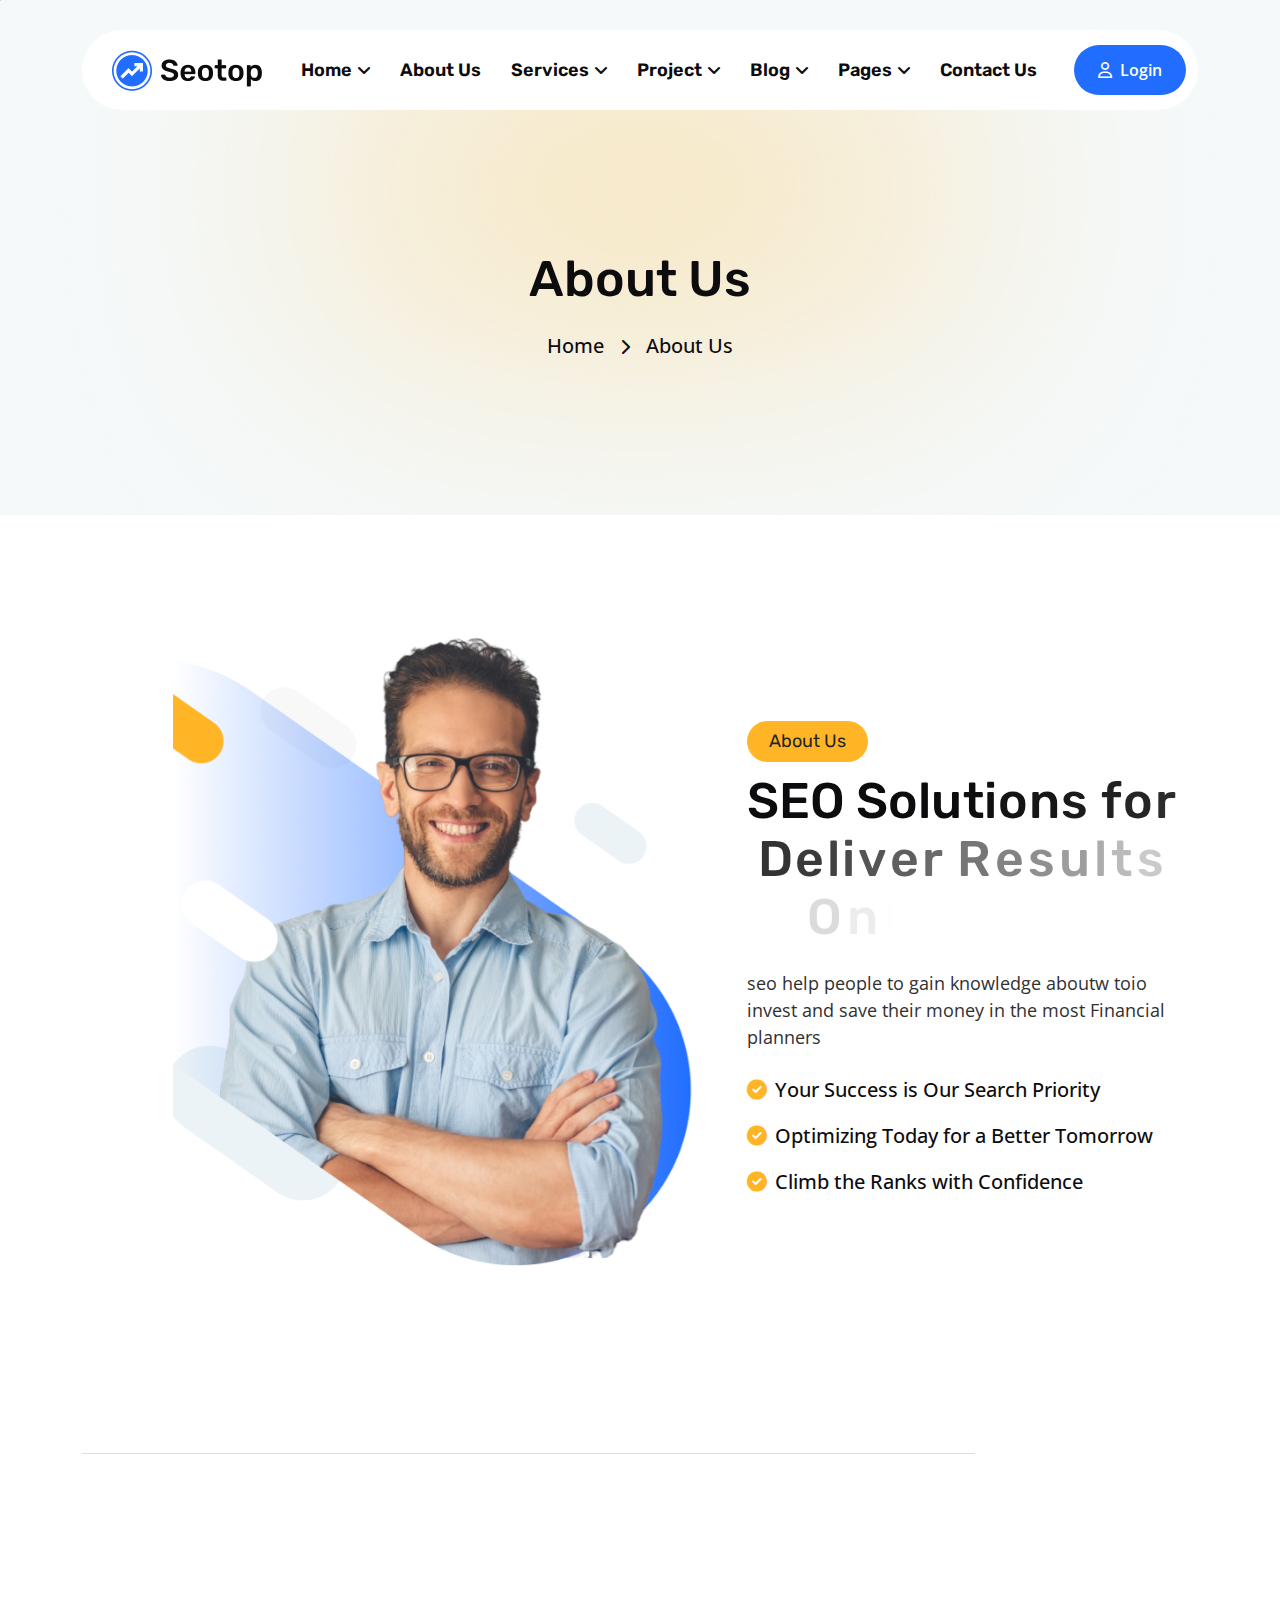
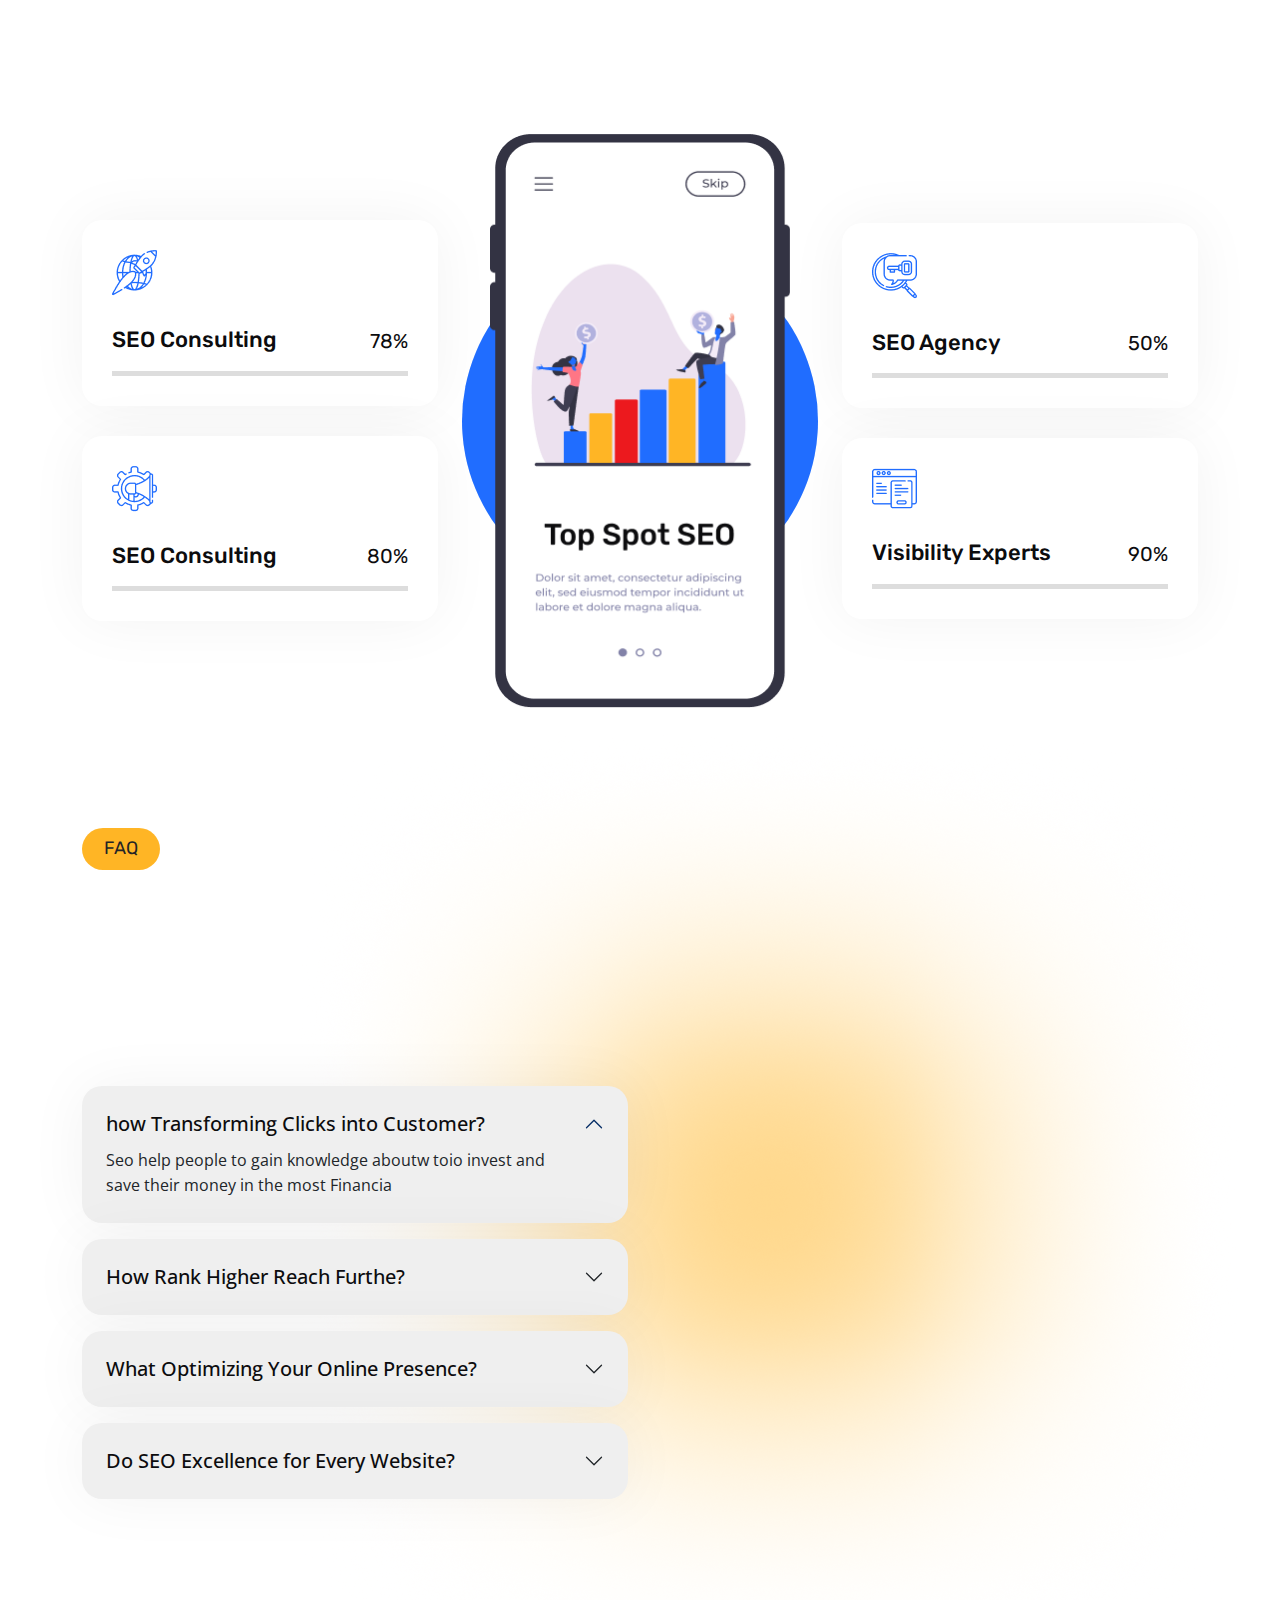
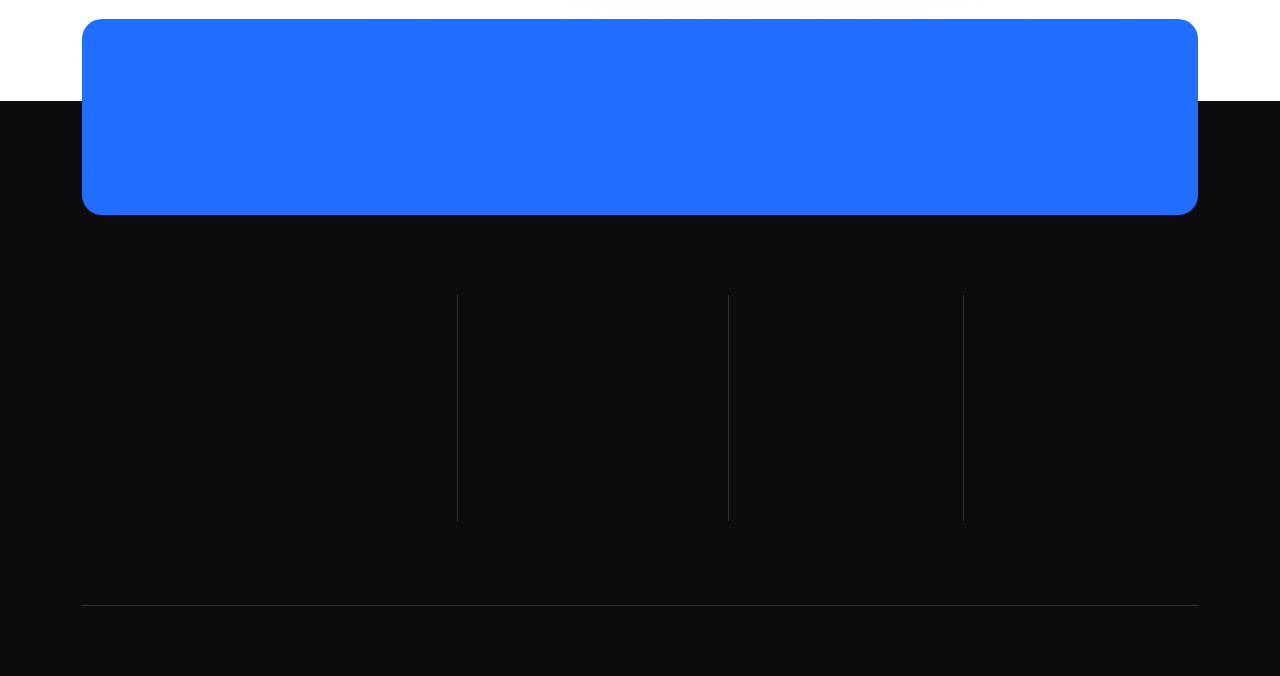
==== about.html @ eae4c07e "about-done" ====
<!DOCTYPE html>
<html lang="en">
<!--<< Header Area >>-->

<head>
    <!-- ========== Meta Tags ========== -->
    <meta charset="UTF-8">
    <meta http-equiv="X-UA-Compatible" content="IE=edge">
    <meta name="viewport" content="width=device-width, initial-scale=1">
    <meta name="author" content="authorName">
    <meta name="description" content="Seotop - SEO And Digital Marketing Agency HTML Template">
    <!-- ======== Page title ============ -->
    <title>Seotop - SEO And Digital Marketing Agency HTML Template</title>
    <!--<< Favcion >>-->
    <link rel="shortcut icon" href="assets/img/logo/favs.png">
    <!--<< Bootstrap min.css >>-->
    <link rel="stylesheet" href="assets/css/bootstrap.min.css">
    <!--<< All Min Css >>-->
    <link rel="stylesheet" href="assets/css/all.min.css">
    <!--<< Animate.css >>-->
    <link rel="stylesheet" href="assets/css/animate.css">
    <!--<< Magnific Popup.css >>-->
    <link rel="stylesheet" href="assets/css/magnific-popup.css">
    <!--<< MeanMenu.css >>-->
    <link rel="stylesheet" href="assets/css/meanmenu.css">
    <!--<< Swiper Bundle.css >>-->
    <link rel="stylesheet" href="assets/css/swiper-bundle.min.css">
    <!--<< Nice Select.css >>-->
    <link rel="stylesheet" href="assets/css/nice-select.css">
    <!--<< Main.css >>-->
    <link rel="stylesheet" href="assets/css/main.css">
</head>

<body>

    <!-- Preloader Start -->
    <div id="preloader" class="preloader">
        <div class="animation-preloader">
            <div class="spinner">
            </div>
            <div class="txt-loading">
                <span data-text-preloader="S" class="letters-loading">
                    S
                </span>
                <span data-text-preloader="E" class="letters-loading">
                    E
                </span>
                <span data-text-preloader="O" class="letters-loading">
                    O
                </span>
                <span data-text-preloader="T" class="letters-loading">
                    T
                </span>
                <span data-text-preloader="O" class="letters-loading">
                    O
                </span>
                <span data-text-preloader="P" class="letters-loading">
                    P
                </span>
            </div>
            <p class="text-center">Loading</p>
        </div>
        <div class="loader">
            <div class="row">
                <div class="col-3 loader-section section-left">
                    <div class="bg"></div>
                </div>
                <div class="col-3 loader-section section-left">
                    <div class="bg"></div>
                </div>
                <div class="col-3 loader-section section-right">
                    <div class="bg"></div>
                </div>
                <div class="col-3 loader-section section-right">
                    <div class="bg"></div>
                </div>
            </div>
        </div>
    </div>

    <!-- Start Cursor Pointer -->
    <div class="mouse-follower">
        <span class="cursor-outline"></span>
        <span class="cursor-dot"></span>
    </div>
    <!-- End Cursor Pointer -->

    <!-- Offcanvas Area Start -->
    <div class="fix-area">
        <div class="offcanvas__info">
            <div class="offcanvas__wrapper">
                <div class="offcanvas__content">
                    <div class="offcanvas__top mb-4 d-flex justify-content-between align-items-center">
                        <div class="offcanvas__logo">
                            <a href="index.html">
                                <img src="assets/img/logo/logo.png" alt="logo-img">
                            </a>
                        </div>
                        <div class="offcanvas__close">
                            <button>
                                <i class="fas fa-times"></i>
                            </button>
                        </div>
                    </div>
                    <div class="mobile-menu fix mb-3"></div>
                    <div class="offcanvas__contact">
                        <h4>Contact Info</h4>
                        <ul>
                            <li class="d-flex align-items-center">
                                <div class="offcanvas__contact-icon">
                                    <i class="fal fa-map-marker-alt"></i>
                                </div>
                                <div class="offcanvas__contact-text">
                                    <a target="_blank" href="#">4517 Washington Ave. Manchester, Kentucky 39495</a>
                                </div>
                            </li>
                            <li class="d-flex align-items-center">
                                <div class="offcanvas__contact-icon mr-15">
                                    <i class="fal fa-envelope"></i>
                                </div>
                                <div class="offcanvas__contact-text">
                                    <a href="mailto:info@example.com"><span
                                            class="mailto:info@example.com">info@example.com</span></a>
                                </div>
                            </li>
                            <li class="d-flex align-items-center">
                                <div class="offcanvas__contact-icon mr-15">
                                    <i class="fal fa-clock"></i>
                                </div>
                                <div class="offcanvas__contact-text">
                                    <a target="_blank" href="#">Sun-friday, 02am -09pm</a>
                                </div>
                            </li>
                            <li class="d-flex align-items-center">
                                <div class="offcanvas__contact-icon mr-15">
                                    <i class="far fa-phone"></i>
                                </div>
                                <div class="offcanvas__contact-text">
                                    <a href="tel:+11002345909">012 345 678 9101</a>
                                </div>
                            </li>
                        </ul>
                        <div class="header-button mt-4">
                            <a href="contact.html" class="theme-btn p2-bg text-center">
                                <span>
                                    Get A Quote
                                    <span class="ani-arrow">
                                        <i class="fa-solid fa-arrow-right-long"></i>
                                    </span>
                                </span>
                            </a>
                        </div>
                        <div class="social-icon d-flex align-items-center">
                            <a href="#"><i class="fab fa-facebook-f"></i></a>
                            <a href="#"><i class="fab fa-twitter"></i></a>
                            <a href="#"><i class="fab fa-youtube"></i></a>
                            <a href="#"><i class="fab fa-linkedin-in"></i></a>
                        </div>
                    </div>
                </div>
            </div>
        </div>
    </div>
    <div class="offcanvas__overlay"></div>

    <!-- Header Section Start -->
    <header id="header-sticky" class="header-1 header-inner cmn-bg2">
        <div class="container">
            <div class="mega-menu-wrapper">
                <div class="header-main style-2">
                    <div class="header-left">
                        <div class="logo">
                            <a href="index.html" class="header-logo">
                                <img src="assets/img/logo/logo.png" alt="logo-img">
                            </a>
                        </div>
                    </div>
                    <div class="header-right d-flex justify-content-end align-items-center">
                        <div class="mean__menu-wrapper">
                            <div class="main-menu">
                                <nav id="mobile-menu">
                                    <ul>
                                        <li class="has-dropdown active menu-thumb">
                                            <a href="index.html">
                                                Home
                                                <i class="fas fa-angle-down"></i>
                                            </a>
                                            <ul class="submenu has-homemenu">
                                                <li>
                                                    <div class="homemenu-items">
                                                        <div class="homemenu">
                                                            <div class="homemenu-thumb">
                                                                <img src="assets/img/header/home-1.jpg" alt="img">
                                                                <div class="demo-button">
                                                                    <a href="index.html" class="theme-btn p5-bg">
                                                                        <span>Home 01</span>
                                                                    </a>
                                                                </div>
                                                            </div>
                                                            <div class="homemenu-content text-center">
                                                                <h4 class="homemenu-title">
                                                                    Home Version 01
                                                                </h4>
                                                            </div>
                                                        </div>
                                                        <div class="homemenu">
                                                            <div class="homemenu-thumb mb-15">
                                                                <img src="assets/img/header/home-2.jpg" alt="img">
                                                                <div class="demo-button">
                                                                    <a href="index-2.html" class="theme-btn p5-bg">
                                                                        <span>Home 02</span>
                                                                    </a>
                                                                </div>
                                                            </div>
                                                            <div class="homemenu-content text-center">
                                                                <h4 class="homemenu-title">
                                                                    Home Version 0
                                                                </h4>
                                                            </div>
                                                        </div>
                                                    </div>
                                                </li>
                                            </ul>
                                        </li>
                                        <li>
                                            <a href="about.html">About Us</a>
                                        </li>
                                        <li>
                                            <a href="news.html">
                                                Services
                                                <i class="fas fa-angle-down"></i>
                                            </a>
                                            <ul class="submenu">
                                                <li><a href="service.html">Services</a></li>
                                                <li><a href="service-details.html">Services Details</a></li>
                                            </ul>
                                        </li>
                                        <li>
                                            <a href="news.html">
                                                Project
                                                <i class="fas fa-angle-down"></i>
                                            </a>
                                            <ul class="submenu">
                                                <li><a href="#">Project</a></li>
                                                <li><a href="#">Project Details</a></li>
                                            </ul>
                                        </li>
                                        <li>
                                            <a href="news.html">
                                                Blog
                                                <i class="fas fa-angle-down"></i>
                                            </a>
                                            <ul class="submenu">
                                                <li><a href="blog.html">Blog</a></li>
                                                <li><a href="blog-details.html">Blog Details</a></li>
                                            </ul>
                                        </li>
                                        <li class="has-dropdown">
                                            <a href="news.html">
                                                Pages
                                                <i class="fas fa-angle-down"></i>
                                            </a>
                                            <ul class="submenu">
                                                <li class="has-dropdown">
                                                    <a href="event-details.html">
                                                        Event
                                                        <i class="fas fa-angle-down"></i>
                                                    </a>
                                                    <ul class="submenu">
                                                        <li><a href="event.html">Event Grid</a></li>
                                                        <li><a href="event-carousel.html">Event Carousel</a></li>
                                                        <li><a href="event-details.html">Event Details</a></li>
                                                    </ul>
                                                </li>
                                                <li class="has-dropdown">
                                                    <a href="team-details.html">
                                                        Teacher
                                                        <i class="fas fa-angle-down"></i>
                                                    </a>
                                                    <ul class="submenu">
                                                        <li><a href="team.html">Our Teacher</a></li>
                                                        <li><a href="team-carousel.html">Teacher Carousel</a></li>
                                                        <li><a href="team-details.html">Teacher Details</a></li>
                                                    </ul>
                                                </li>
                                                <li><a href="pricing.html">Pricing</a></li>
                                                <li><a href="faq.html">Faq's</a></li>
                                                <li><a href="404.html">404 Page</a></li>
                                            </ul>
                                        </li>
                                        <li>
                                            <a href="contact.html">Contact Us</a>
                                        </li>
                                    </ul>
                                </nav>
                            </div>
                        </div>
                        <a href="#0" class="search-trigger search-icon d-xl-none d-block"><i
                                class="fal fa-search"></i></a>
                        <div class="header-btn d-xl-none d-block">
                            <a href="contact.html"
                                class="common-btn box-style first-box d-inline-flex justify-content-center align-items-center gap-xxl-2 gap-2 fs18 fw-semibold white overflow-hidden p1-bg rounded100 wow fadeInRight">
                                <i class="fa-regular fa-user last"></i>
                                Login
                            </a>
                        </div>
                        <div class="header__hamburger d-xl-none my-auto">
                            <div class="sidebar__toggle">
                                <img src="assets/img/icon/menu.png" alt="icon">
                            </div>
                        </div>
                    </div>
                    <div class="header-btn d-xl-block d-none">
                        <a href="contact.html"
                            class="common-btn box-style first-box d-inline-flex justify-content-center align-items-center gap-xxl-2 gap-2 fs18 fw-semibold white overflow-hidden p1-bg rounded100">
                            <i class="fa-regular fa-user last"></i>
                            Login
                        </a>
                    </div>
                </div>
            </div>
        </div>
    </header>

    <!-- Banner Section Start -->
    <section class="breadcrumb-section position-relative fix cmn-bg2">
        <div class="container">
            <div class="bread-content text-center">
                <h2 class="black mb-lg-4 mb-3">About Us</h2>
                <ul class="d-flex align-items-center gap-3 justify-content-center">
                    <li>
                        <a href="#">Home</a>
                    </li>
                    <li><i class="fa-solid fa-chevron-right"></i></li>
                    <li>About Us</li>
                </ul>
            </div>
        </div>
        <!-- Element -->
        <img src="assets/img/element/inner-element.png" alt="img" class="inner-element">
    </section>
    <!-- Banner Section Start -->

    <!-- About Section Start -->
    <section class="about-section space-top fix">
        <div class="container">
            <div class="row g-4 align-items-center flex-row-reverse">
                <div class="col-lg-5">
                    <ul class="about-content">
                        <div class="section-title mb-4">
                            <span class="cmn-tag p3-bg heading-font">About Us</span>
                            <h2 class="wow fadeInUp black visible-slowly-right" data-wow-delay=".3s">
                                SEO Solutions for
                                Deliver Results
                                Online
                            </h2>
                        </div>
                        <p class="fs-six pra mb-4">
                            seo help people to gain knowledge aboutw toio invest and save their money in the most
                            Financial planners
                        </p>
                        <ul class="about-list d-flex flex-column gap-3">
                            <li class="d-flex align-items-center gap-lg-2 gap-1 fs-five fw-medium n900-clr">
                                <i class="fa-solid fa-circle-check p3-clr"></i> Your Success is Our Search Priority
                            </li>
                            <li class="d-flex align-items-center gap-lg-2 gap-1 fs-five fw-medium n900-clr">
                                <i class="fa-solid fa-circle-check p3-clr"></i> Optimizing Today for a Better Tomorrow
                            </li>
                            <li class="d-flex align-items-center gap-lg-2 gap-1 fs-five fw-medium n900-clr">
                                <i class="fa-solid fa-circle-check p3-clr"></i> Climb the Ranks with Confidence
                            </li>
                        </ul>
                </div>
                <div class="col-lg-6">
                    <div class="about-thumb reveal-left">
                        <img src="assets/img/about/about1.png" alt="img">
                    </div>
                </div>
            </div>
        </div>
        </div>
    </section>

    <!-- Category Section Start -->
    <section class="category-section fix space-top">
        <div class="container">
            <div class="category-wrappe">
                <div class="category-item wow fadeInUp" data-wow-duration="0.8s">
                    <div class="icon p3-bg radius-circle d-center"><img src="assets/img/icon/solution.png" alt="img">
                    </div>
                    <div class="cont">
                        <h4 class="black mb-2 visible-from-bottom"">Simple Solution</h4>
                                <p class=" fs-six pra">seo help people to gain tom knowledge about</p>
                    </div>
                </div>
                <div class="category-item wow fadeInUp" data-wow-duration="1.2s">
                    <div class="icon p2-bg radius-circle d-center"><img src="assets/img/icon/supports.png" alt="img">
                    </div>
                    <div class="cont">
                        <h4 class="black mb-2 visible-from-bottom"">24/7 Support</h4>
                                <p class=" fs-six pra">seo help people to gain tom knowledge about</p>
                    </div>
                </div>
                <div class="category-item wow fadeInUp" data-wow-duration="1.5s">
                    <div class="icon p3-bg radius-circle d-center"><img src="assets/img/icon/management.png" alt="img">
                    </div>
                    <div class="cont">
                        <h4 class="black mb-2 visible-from-bottom"">Full management</h4>
                                <p class=" fs-six pra">seo help people to gain tom knowledge about</p>
                    </div>
                </div>
                <div class="category-item wow fadeInUp" data-wow-duration="1.8s">
                    <div class="icon p1-bg radius-circle d-center"><img src="assets/img/icon/oriented.png" alt="img">
                    </div>
                    <div class="cont">
                        <h4 class="black mb-2 visible-from-bottom"">Client Oriented</h4>
                                <p class=" fs-six pra">seo help people to gain tom knowledge about</p>
                    </div>
                </div>
            </div>
        </div>
    </section>


    <!-- Agency SEO Section Start -->
    <section class="agency-seo-section space-top fix">
        <div class="container">
            <div class="row g-4 justify-content-between align-items-center">
                <div class="col-lg-4 col-md-4">
                    <div class="agency-inner">
                        <div class="agency-seo-items">
                            <div class="icon"><img src="assets/img/icon/consulting.png" alt="icon"></div>
                            <div class="progress-items progress-area">
                                <div class="d-flex align-items-center justify-content-between mb-xxl-4 mb-3">
                                    <h4 class="black">SEO Consulting</h4>
                                    <h5 class="black fw-normal progress-value">78%</h5>
                                </div>
                                <div class="bar-bg">
                                    <div class="progress-bar" aria-valuenow="78"></div>
                                </div>
                            </div>
                        </div>
                        <div class="agency-seo-items">
                            <div class="icon"><img src="assets/img/icon/agency.png" alt="icon"></div>
                            <div class="progress-items progress-area">
                                <div class="d-flex align-items-center justify-content-between mb-xxl-4 mb-3">
                                    <h4 class="black">SEO Consulting</h4>
                                    <h5 class="black fw-normal progress-value">80%</h5>
                                </div>
                                <div class="bar-bg">
                                    <div class="progress-bar" aria-valuenow="80"></div>
                                </div>
                            </div>
                        </div>
                    </div>
                </div>
                <div class="col-lg-4 col-md-4">
                    <div class="agency-apps">
                        <div class="thumb"><img src="assets/img/about/skill.png" alt="img" class="w-100"></div>
                    </div>
                </div>
                <div class="col-lg-4 col-md-4">
                    <div class="agency-inner">
                        <div class="agency-seo-items">
                            <div class="icon"><img src="assets/img/icon/keyagency.png" alt="icon"></div>
                            <div class="progress-items progress-area">
                                <div class="d-flex align-items-center justify-content-between mb-xxl-4 mb-3">
                                    <h4 class="black">SEO Agency</h4>
                                    <h5 class="black fw-normal progress-value">50%</h5>
                                </div>
                                <div class="bar-bg">
                                    <div class="progress-bar" aria-valuenow="50"></div>
                                </div>
                            </div>
                        </div>
                        <div class="agency-seo-items">
                            <div class="icon"><img src="assets/img/icon/visibiliti.png" alt="icon"></div>
                            <div class="progress-items progress-area">
                                <div class="d-flex align-items-center justify-content-between mb-xxl-4 mb-3">
                                    <h4 class="black">Visibility Experts</h4>
                                    <h5 class="black fw-normal progress-value">90%</h5>
                                </div>
                                <div class="bar-bg">
                                    <div class="progress-bar" aria-valuenow="90"></div>
                                </div>
                            </div>
                        </div>
                    </div>
                </div>
            </div>
        </div>
    </section>

    <!-- Faq Section Start -->
    <section class="faq-section section-padding fix">
        <div class="container">
            <div class="row g-4 justify-content-between align-items-end">
                <div class="col-lg-6">
                    <div class="section-title mb-4 pb-lg-2">
                        <span class="cmn-tag p3-bg heading-font">FAQ</span>
                        <h2 class="wow fadeInUp black visible-slowly-right" data-wow-delay=".3s">
                            Achieve Higher Rankings with Us That Work
                        </h2>
                    </div>
                    <div class="accordion border-0 d-flex flex-column gap-xxl-4 gap-3" id="accordionExample">
                        <div class="accordion-item">
                            <div class="accordion-header" id="headingOne">
                                <button class="accordion-button" type="button" data-bs-toggle="collapse"
                                    data-bs-target="#collapseOne" aria-expanded="true" aria-controls="collapseOne">
                                    how Transforming Clicks into Customer?
                                </button>
                                <div id="collapseOne" class="accordion-collapse collapse show"
                                    aria-labelledby="headingOne" data-bs-parent="#accordionExample">
                                    <div class="accordion-body">
                                        <p>Seo help people to gain knowledge aboutw toio invest and save their money in
                                            the most Financia</p>
                                    </div>
                                </div>
                            </div>
                        </div>
                        <div class="accordion-item">
                            <div class="accordion-header" id="headingTwo">
                                <button class="accordion-button collapsed" type="button" data-bs-toggle="collapse"
                                    data-bs-target="#collapseTwo" aria-expanded="false" aria-controls="collapseTwo">
                                    How Rank Higher Reach Furthe?
                                </button>
                                <div id="collapseTwo" class="accordion-collapse collapse" aria-labelledby="headingTwo"
                                    data-bs-parent="#accordionExample">
                                    <div class="accordion-body">
                                        <p>Seo help people to gain knowledge aboutw toio invest and save their money in
                                            the most Financia</p>
                                    </div>
                                </div>
                            </div>
                        </div>
                        <div class="accordion-item">
                            <div class="accordion-header" id="headingThree">
                                <button class="accordion-button collapsed" type="button" data-bs-toggle="collapse"
                                    data-bs-target="#collapseThree" aria-expanded="false" aria-controls="collapseThree">
                                    What Optimizing Your Online Presence?
                                </button>
                                <div id="collapseThree" class="accordion-collapse collapse"
                                    aria-labelledby="headingThree" data-bs-parent="#accordionExample">
                                    <div class="accordion-body">
                                        <p>Seo help people to gain knowledge aboutw toio invest and save their money in
                                            the most Financia</p>
                                    </div>
                                </div>
                            </div>
                        </div>
                        <div class="accordion-item">
                            <div class="accordion-header" id="headingfour">
                                <button class="accordion-button collapsed" type="button" data-bs-toggle="collapse"
                                    data-bs-target="#collapsefour" aria-expanded="false" aria-controls="collapsefour">
                                    Do SEO Excellence for Every Website?
                                </button>
                                <div id="collapsefour" class="accordion-collapse collapse" aria-labelledby="headingfour"
                                    data-bs-parent="#accordionExample">
                                    <div class="accordion-body">
                                        <p>Seo help people to gain knowledge aboutw toio invest and save their money in
                                            the most Financia</p>
                                    </div>
                                </div>
                            </div>
                        </div>
                    </div>
                </div>
                <div class="col-lg-5">
                    <div class="counter-wrap ps-xxl-5">
                        <div class="counter-items box-style first-box wow fadeIn" data-wow-delay="0.4s">
                            <div class="content">
                                <h2><span class="count">4000</span>+</h2>
                                <p>Team member</p>
                            </div>
                        </div>
                        <div class="counter-items box-style first-box wow fadeIn" data-wow-delay="0.5s">
                            <div class="content">
                                <h2><span class="count">40</span>+</h2>
                                <p>Winning award</p>
                            </div>
                        </div>
                        <div class="counter-items box-style first-box wow fadeIn" data-wow-delay="0.6s">
                            <div class="content">
                                <h2><span class="count">80</span>k+</h2>
                                <p>Client review</p>
                            </div>
                        </div>
                        <div class="counter-items box-style first-box wow fadeIn" data-wow-delay="0.7s">
                            <div class="content">
                                <h2><span class="count">105</span>+</h2>
                                <p>Complete project</p>
                            </div>
                        </div>
                    </div>
                </div>
            </div>
        </div>
        <!-- Eleme3nt -->
        <img src="assets/img/element/counter-bg.png" alt="img" class="faq-bg">
    </section>

    <!--<< Newsletter Section Start >>-->
    <div class="newsletter-section position-relative fix">
        <div class="container">
            <div class="newsletter-wrap">
                <div class="newsletter-content d-flex align-items-center wow fadeInLeft">
                    <img src="assets/img/icon/email-icon.png" alt="img">
                    <h2 class="white">Subscribe Our <br> Newsletter</h2>
                </div>
                <form action="#" class="wow fadeInDown">
                    <input type="email" placeholder="Enter your email...">
                    <button type="button" class="subscribe">Subscribe Now</button>
                </form>
            </div>
        </div>
    </div>

    <!--<< Footer Section Start >>-->
    <footer class="footer-section blackbg fix">
        <div class="container">
            <div class="footer-widgets-wrapper">
                <div class="single-footer-widget footer-widgets-pragraph wow fadeInUp" data-wow-delay="0.4s">
                    <div class="widget-head">
                        <a href="index.html">
                            <img src="assets/img/logo/logo-white.png" alt="logo-img">
                        </a>
                    </div>
                    <div class="footer-content">
                        <p class="pra2">
                            Seo help people to gain knowledge aboutw toio invest and save their money in the most
                            Financia
                        </p>
                        <div class="social-wrapper d-flex align-items-center">
                            <a href="#" class=" black"><i class="fab fa-facebook-f"></i></a>
                            <a href="#" class=" black"><i class="fa-brands fa-linkedin-in"></i></a>
                            <a href="#" class=" black"><i class="fab fa-instagram"></i></a>
                            <a href="#" class=" black"><i class="fa-brands fa-x"></i></a>
                        </div>
                    </div>
                </div>
                <div class="widgets-line"></div>
                <div class="single-footer-widget wow fadeInUp" data-wow-delay="0.5s">
                    <div class="widget-head">
                        <h3>Legal</h3>
                    </div>
                    <ul class="list-area">
                        <li>
                            <a href="#">
                                Terms of Service
                            </a>
                        </li>
                        <li>
                            <a href="#">
                                Privacy Policy / GDPR
                            </a>
                        </li>
                        <li>
                            <a href="#">
                                Cookie Policy
                            </a>
                        </li>
                    </ul>
                </div>
                <div class="widgets-line"></div>
                <div class="single-footer-widget style-margin wow fadeInUp" data-wow-delay="0.6s">
                    <div class="widget-head">
                        <h3>Useful Link</h3>
                    </div>
                    <ul class="list-area">
                        <li>
                            <a href="#">
                                Latest News
                            </a>
                        </li>
                        <li>
                            <a href="#">
                                Careers
                            </a>
                        </li>
                        <li>
                            <a href="#">
                                General Inquiries
                            </a>
                        </li>
                        <li>
                            <a href="#">
                                Case Studies
                            </a>
                        </li>
                    </ul>
                </div>
                <div class="widgets-line"></div>
                <div class="single-footer-widget style-margin wow fadeInUp" data-wow-delay="0.7s">
                    <div class="widget-head">
                        <h3 class="p3-clr">Contact</h3>
                    </div>
                    <ul class="footer-info">
                        <li><a href="#">+880 123 45 67 89</a></li>
                        <li><a href="#">yourmail@gmail.com</a></li>
                        <li>1212, The Veg Street</li>
                    </ul>
                </div>
            </div>
        </div>
        <div class="footer-bottom">
            <div class="container">
                <div
                    class="footer-wrapper d-flex flex-md-nowrap flex-wrap gap-2 align-items-center justify-content-md-between justify-content-center text-md-start text-center">
                    <p class="cmn-white wow fadeInLeft body-font fs-five" data-wow-delay=".3s">
                        &copy; SeoTop 2024 | All Rights Reserved
                    </p>
                    <ul class="footer-menu wow fadeInRight" data-wow-delay=".5s">
                        <li>
                            <a href="contact.html" class="fs-five body-font cmn-white">
                                Privacy
                            </a>
                        </li>
                        <li class="line"></li>
                        <li>
                            <a href="contact.html" class="fs-five body-font cmn-white">
                                Terms
                            </a>
                        </li>
                        <li class="line"></li>
                        <li>
                            <a href="contact.html" class="fs-five body-font cmn-white">
                                Sitemap
                            </a>
                        </li>
                        <li class="line"></li>
                        <li>
                            <a href="contact.html" class="fs-five body-font cmn-white">
                                Help
                            </a>
                        </li>
                    </ul>
                </div>
            </div>
        </div>
    </footer>


    <!-- Search Area Start -->
    <div class="search-wrap">
        <div class="search-inner">
            <i class="fas fa-times search-close" id="search-close"></i>
            <div class="search-cell">
                <form method="get">
                    <div class="search-field-holder">
                        <input type="search" class="main-search-input" placeholder="Search...">
                    </div>
                </form>
            </div>
        </div>
    </div>

    <!--<< All JS Plugins >>-->
    <script src="assets/js/jquery-3.7.1.min.js"></script>
    <!--<< Viewport Js >>-->
    <script src="assets/js/viewport.jquery.js"></script>
    <!--<< Bootstrap Js >>-->
    <script src="assets/js/bootstrap.bundle.min.js"></script>
    <!--<< Nice Select Js >>-->
    <script src="assets/js/jquery.nice-select.min.js"></script>
    <!--<< Waypoints Js >>-->
    <script src="assets/js/jquery.waypoints.js"></script>
    <!--<< Counterup Js >>-->
    <script src="assets/js/jquery.counterup.min.js"></script>
    <!--<< Swiper Slider Js >>-->
    <script src="assets/js/swiper-bundle.min.js"></script>
    <!--<< MeanMenu Js >>-->
    <script src="assets/js/jquery.meanmenu.min.js"></script>
    <!--<< Magnific Popup Js >>-->
    <script src="assets/js/jquery.magnific-popup.min.js"></script>
    <!--<< Wow Animation Js >>-->
    <script src="assets/js/wow.min.js"></script>
    <!--<< Gsap Js >>-->
    <script src="assets/js/gsap.min.js"></script>
    <!--<< Lenis Js >>-->
    <script src="assets/js/lenis.min.js"></script>
    <!--<< ScrollSmoother Js >>-->
    <script src="assets/js/scrollSmoother.js"></script>
    <!--<< ScrollTrigger Js >>-->
    <script src="assets/js/ScrollTrigger.min.js"></script>
    <!--<< Spalit Text Js >>-->
    <script src="assets/js/spilitext-gsap.js"></script>
    <!--<< Valina Tilt Js >>-->
    <script src="assets/js/vanilla-tilt.min.js"></script>
    <!--<< Main.js >>-->
    <script src="assets/js/main.js"></script>
</body>

</html>
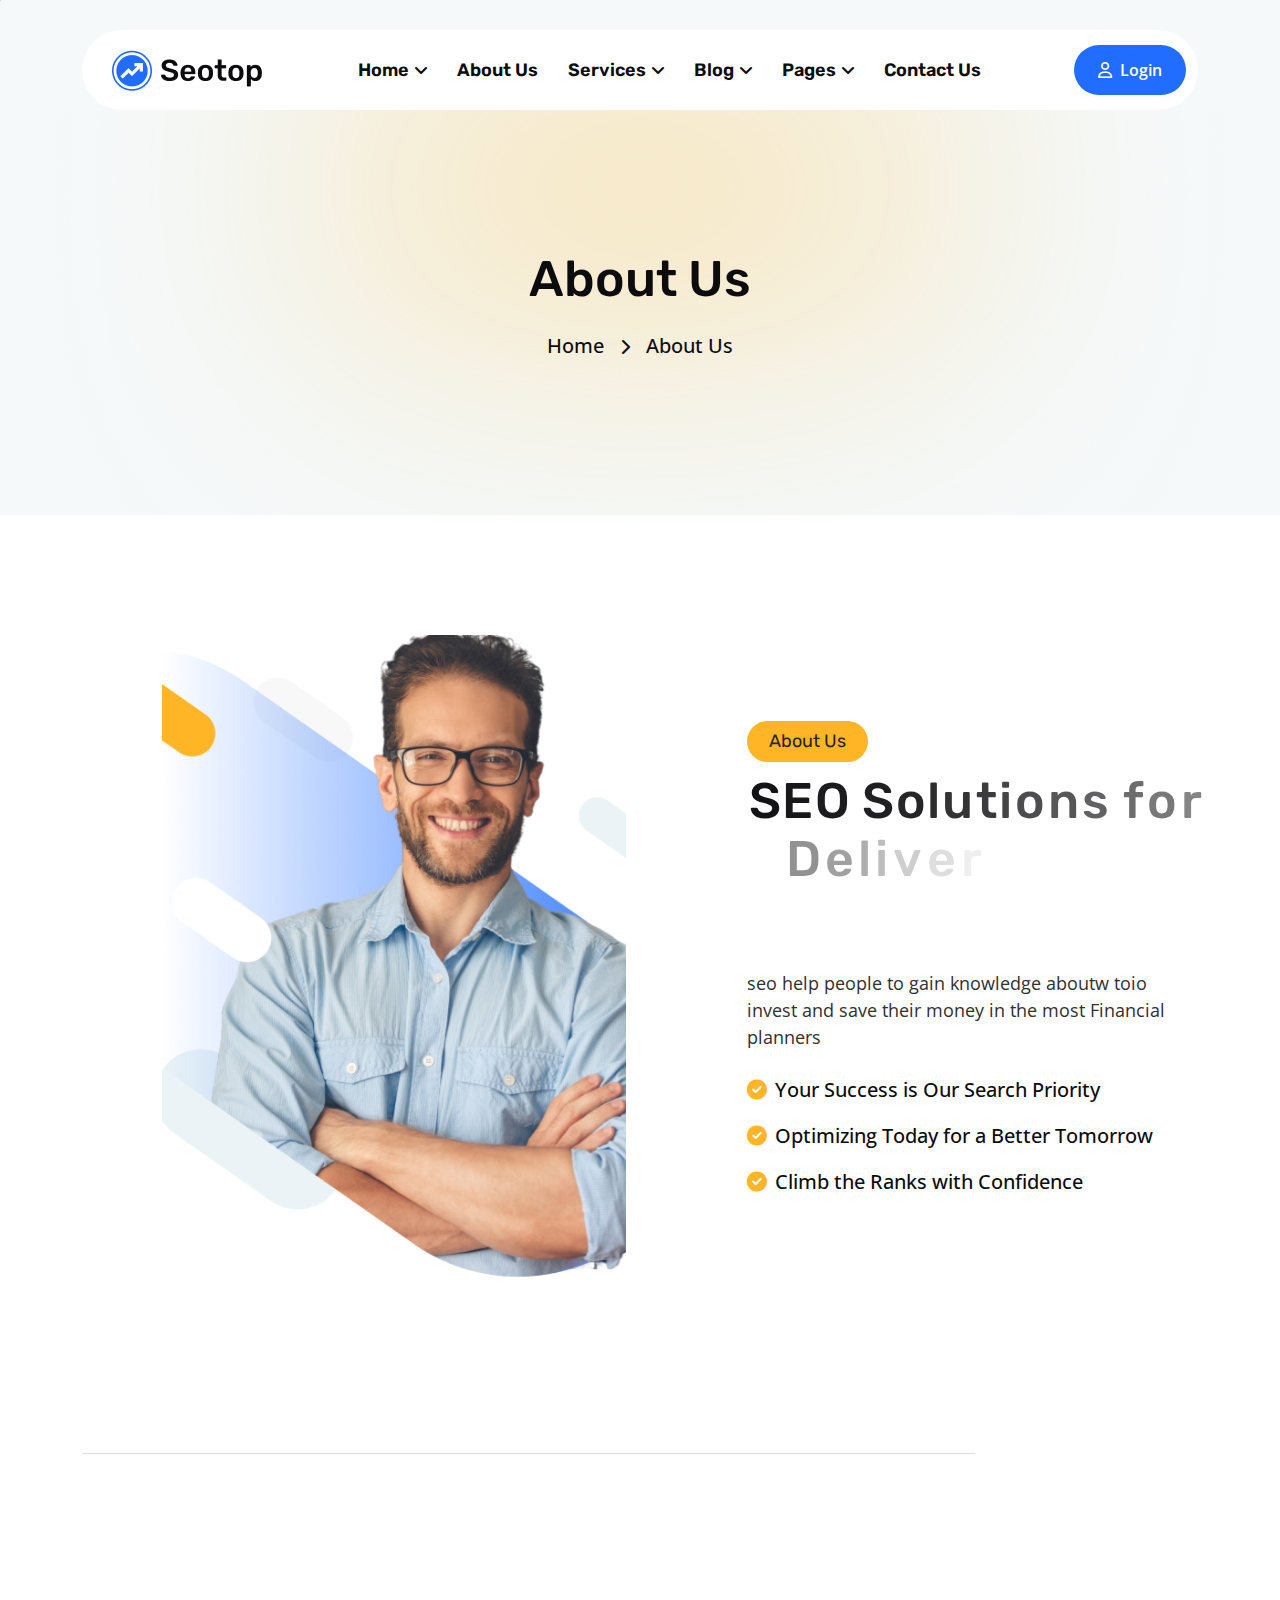
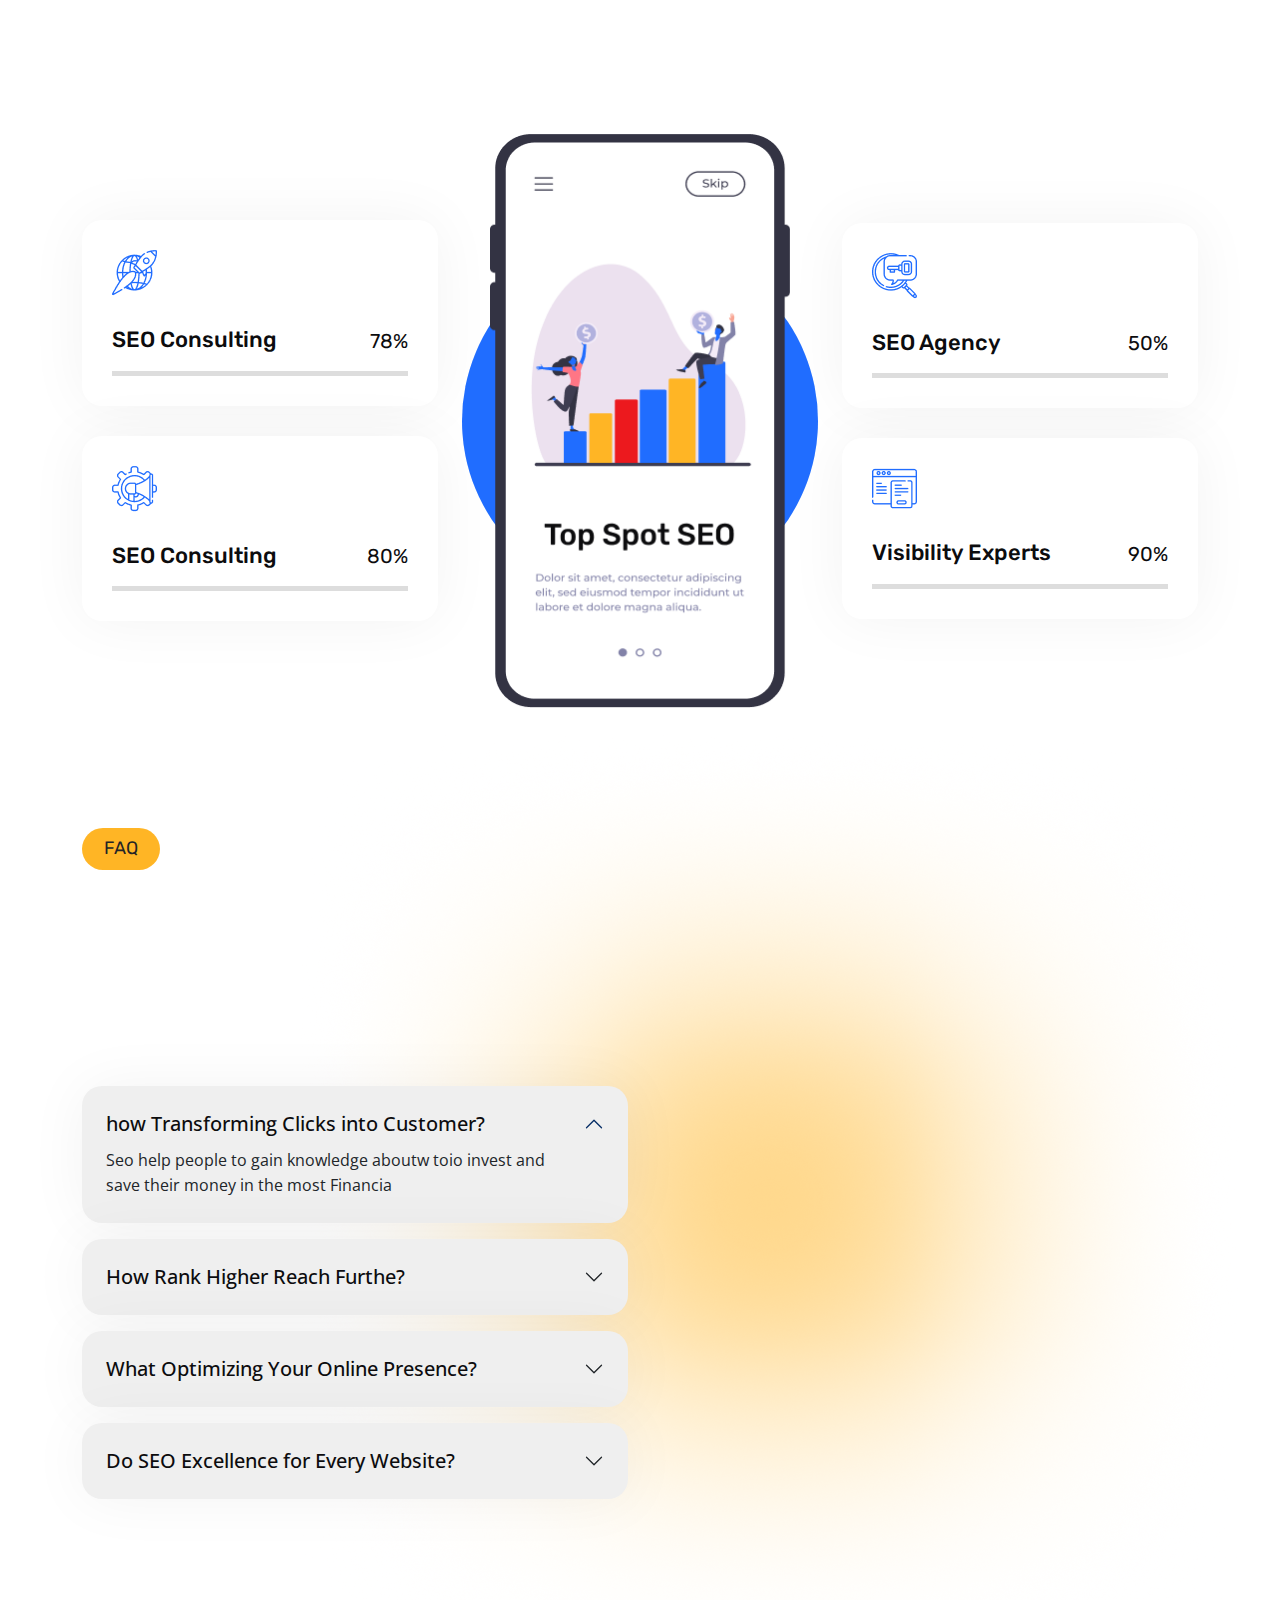
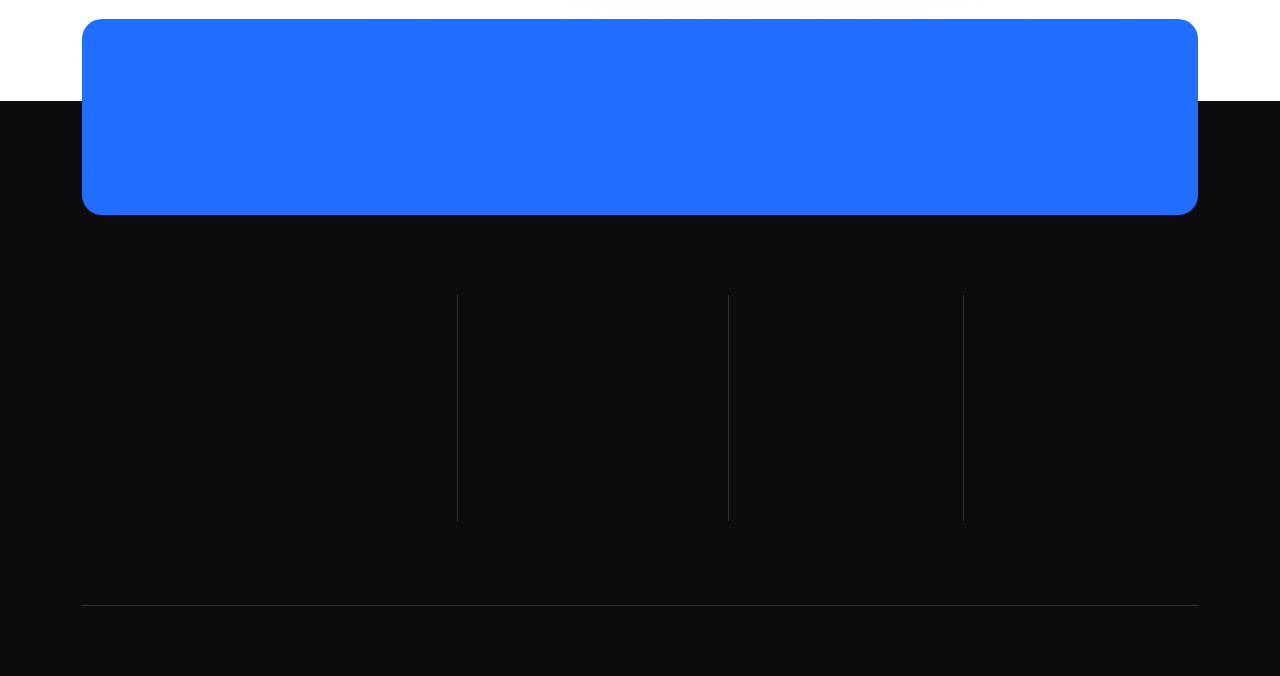
==== commit 4940eb3f: "issue-fixed" ====
--- a/about.html
+++ b/about.html
@@ -199,7 +199,7 @@
                                                             </div>
                                                             <div class="homemenu-content text-center">
                                                                 <h4 class="homemenu-title">
-                                                                    Home Version 01
+                                                                    <a href="index.html">Home Version 01</a>
                                                                 </h4>
                                                             </div>
                                                         </div>
@@ -207,14 +207,14 @@
                                                             <div class="homemenu-thumb mb-15">
                                                                 <img src="assets/img/header/home-2.jpg" alt="img">
                                                                 <div class="demo-button">
-                                                                    <a href="index-2.html" class="theme-btn p5-bg">
+                                                                    <a href="index2.html" class="theme-btn p5-bg">
                                                                         <span>Home 02</span>
                                                                     </a>
                                                                 </div>
                                                             </div>
                                                             <div class="homemenu-content text-center">
                                                                 <h4 class="homemenu-title">
-                                                                    Home Version 0
+                                                                    <a href="index2.html">Home Version 02</a>
                                                                 </h4>
                                                             </div>
                                                         </div>
@@ -235,16 +235,7 @@
                                                 <li><a href="service-details.html">Services Details</a></li>
                                             </ul>
                                         </li>
-                                        <li>
-                                            <a href="news.html">
-                                                Project
-                                                <i class="fas fa-angle-down"></i>
-                                            </a>
-                                            <ul class="submenu">
-                                                <li><a href="#">Project</a></li>
-                                                <li><a href="#">Project Details</a></li>
-                                            </ul>
-                                        </li>
+
                                         <li>
                                             <a href="news.html">
                                                 Blog
@@ -261,31 +252,8 @@
                                                 <i class="fas fa-angle-down"></i>
                                             </a>
                                             <ul class="submenu">
-                                                <li class="has-dropdown">
-                                                    <a href="event-details.html">
-                                                        Event
-                                                        <i class="fas fa-angle-down"></i>
-                                                    </a>
-                                                    <ul class="submenu">
-                                                        <li><a href="event.html">Event Grid</a></li>
-                                                        <li><a href="event-carousel.html">Event Carousel</a></li>
-                                                        <li><a href="event-details.html">Event Details</a></li>
-                                                    </ul>
-                                                </li>
-                                                <li class="has-dropdown">
-                                                    <a href="team-details.html">
-                                                        Teacher
-                                                        <i class="fas fa-angle-down"></i>
-                                                    </a>
-                                                    <ul class="submenu">
-                                                        <li><a href="team.html">Our Teacher</a></li>
-                                                        <li><a href="team-carousel.html">Teacher Carousel</a></li>
-                                                        <li><a href="team-details.html">Teacher Details</a></li>
-                                                    </ul>
-                                                </li>
+                                                <li><a href="about.html">About Us</a></li>
                                                 <li><a href="pricing.html">Pricing</a></li>
-                                                <li><a href="faq.html">Faq's</a></li>
-                                                <li><a href="404.html">404 Page</a></li>
                                             </ul>
                                         </li>
                                         <li>
@@ -668,22 +636,22 @@
                     </div>
                     <ul class="list-area">
                         <li>
-                            <a href="#">
+                            <a href="blog.html">
                                 Latest News
                             </a>
                         </li>
                         <li>
-                            <a href="#">
+                            <a href="contact.html">
                                 Careers
                             </a>
                         </li>
                         <li>
-                            <a href="#">
+                            <a href="pricing.html">
                                 General Inquiries
                             </a>
                         </li>
                         <li>
-                            <a href="#">
+                            <a href="blog-details.html">
                                 Case Studies
                             </a>
                         </li>
--- a/assets/css/main.css
+++ b/assets/css/main.css
@@ -1137,6 +1137,73 @@
   opacity: 1;
 }
 
+.contact-forms {
+  border-radius: 20px;
+  background: #efefef;
+  box-shadow: 0px 0px 60px 0px rgba(0, 0, 0, 0.05);
+  padding: 40px 40px;
+}
+.contact-forms input,
+.contact-forms textarea {
+  width: 100%;
+  border-radius: 20px;
+  border: 2px solid #ddd;
+  padding: 10px 20px;
+  outline: none;
+  color: var(--text);
+  background: transparent;
+}
+.contact-forms ::placeholder {
+  color: var(--text);
+}
+@media (max-width: 767px) {
+  .contact-forms {
+    padding: 30px 20px;
+  }
+}
+
+.contact-info-area {
+  display: grid;
+  gap: 30px;
+}
+.contact-info-area .contact-info {
+  border-radius: 20px;
+  background: var(--white);
+  box-shadow: 0px 0px 60px 0px rgba(0, 0, 0, 0.05);
+  padding: 30px 28px;
+  display: flex;
+  align-items: center;
+  gap: 18px;
+}
+.contact-info-area .contact-info .icon {
+  width: 46px;
+  height: 46px;
+  background: var(--white);
+  border-radius: 50%;
+  border: 2px solid #ddd;
+  display: flex;
+  align-items: center;
+  justify-content: center;
+}
+
+.map-area {
+  margin-bottom: -140px;
+}
+.map-area iframe {
+  width: 100%;
+  height: 790px;
+}
+@media (max-width: 1600px) {
+  .map-area iframe {
+    height: 500px;
+  }
+}
+@media (max-width: 1600px) {
+  .map-area iframe {
+    height: 400px;
+  }
+}
+
 .category-wrappe {
   display: grid;
   position: relative;
@@ -1996,11 +2063,11 @@
   opacity: 0;
 }
 .header-main .main-menu ul li .submenu li:hover > a {
-  background: var(--p2-clr);
+  background: var(--p1-clr);
   color: var(--white) !important;
 }
 .header-main .main-menu ul li .submenu li:hover > a::after {
-  color: var(--p2-clr);
+  color: var(--p1-clr);
 }
 .header-main .main-menu ul li .submenu li:hover > .submenu {
   -webkit-transform: translateY(1);
@@ -2020,7 +2087,7 @@
   -ms-transform: translateY(-50%);
   -o-transform: translateY(-50%);
   transform: translateY(-50%);
-  color: var(--p2-clr);
+  color: var(--p1-clr);
 }
 .header-main .main-menu ul li .has-homemenu {
   width: 500px;
@@ -2117,10 +2184,10 @@
   font-size: 16px;
 }
 .header-main .main-menu ul li:hover > a {
-  color: var(--p2-clr);
+  color: var(--p1-clr);
 }
 .header-main .main-menu ul li:hover > a::after {
-  color: var(--p2-clr);
+  color: var(--p1-clr);
 }
 .header-main .main-menu ul li:hover > .submenu {
   visibility: visible;
@@ -2613,6 +2680,16 @@
 .mb-40 {
   margin-bottom: 40px;
 }
+@media (max-width: 1199px) {
+  .mb-40 {
+    margin-bottom: 30px;
+  }
+}
+@media (max-width: 991px) {
+  .mb-40 {
+    margin-bottom: 20px;
+  }
+}
 
 /* background */
 .bg-cover {
@@ -3490,6 +3567,277 @@
   }
 }
 
+.blog-details-left {
+  display: grid;
+  gap: 60px;
+}
+.blog-details-left .blog-details-box {
+  border-radius: 20px;
+  overflow: hidden;
+}
+.blog-details-left .blog-details-box .badge {
+  border-radius: 20px 0px;
+  background: var(--p1-clr);
+  padding: 10px 12px;
+  font-size: 19px;
+  font-weight: 500;
+  color: var(--white);
+  position: absolute;
+  top: 0;
+  left: 0;
+}
+.blog-details-left .blog-details-box .comment-tag {
+  border-radius: 20px 0px 0px 0px;
+  background: #ec191e;
+  display: flex;
+  gap: 18px;
+  padding: 8px 20px;
+  position: absolute;
+  right: 0;
+  bottom: 0;
+}
+.blog-details-left .blog-details-box .comment-tag li button {
+  display: flex;
+  align-items: center;
+  gap: 8px;
+  color: var(--white);
+}
+.blog-details-left .blog-details-box .comment-tag li button i {
+  color: var(--white);
+}
+@media (max-width: 575px) {
+  .blog-details-left .blog-details-box .comment-tag {
+    padding: 5px 14px;
+    gap: 0px 13px;
+    flex-wrap: wrap;
+    position: initial;
+    justify-content: center;
+  }
+  .blog-details-left .blog-details-box .comment-tag li button {
+    font-size: 14px;
+  }
+}
+.blog-details-left .blog-details-box .thumb {
+  overflow: hidden;
+}
+.blog-details-left .blog-details-box .thumb img {
+  overflow: hidden;
+  transition: all 0.4s;
+}
+.blog-details-left .blog-details-box .content {
+  padding: 34px 40px 40px;
+  border: 2px solid #ddd;
+  border-bottom-left-radius: 20px;
+  border-bottom-right-radius: 20px;
+}
+.blog-details-left .blog-details-box .content h2 a {
+  color: var(--black);
+}
+.blog-details-left .blog-details-box .content .common-btn {
+  background: transparent;
+  border-radius: 8px;
+  border: 1px solid var(--p2-clr);
+  color: var(--black);
+  font-weight: 600;
+}
+.blog-details-left .blog-details-box .content .common-btn i {
+  color: var(--black);
+}
+.blog-details-left .blog-details-box .content .common-btn:hover {
+  border-color: var(--p3-clr);
+}
+@media (max-width: 575px) {
+  .blog-details-left .blog-details-box .badge {
+    padding: 10px 12px;
+    font-size: 14px;
+  }
+}
+.blog-details-left .blog-details-box:hover .thumb {
+  overflow: hidden;
+}
+.blog-details-left .blog-details-box:hover .thumb img {
+  transform: scale(1.05);
+}
+.blog-details-left .blog-details-box:hover .content h2 a {
+  color: var(--p1-clr);
+}
+@media (max-width: 500px) {
+  .blog-details-left .blog-details-box .content {
+    padding: 24px 20px 20px;
+  }
+}
+@media (max-width: 1399px) {
+  .blog-details-left {
+    gap: 40px;
+  }
+}
+@media (max-width: 1399px) {
+  .blog-details-left {
+    gap: 20px;
+  }
+}
+
+.blog-pagination {
+  display: flex;
+  align-items: center;
+  justify-content: center;
+  gap: 15px;
+  margin-top: 60px;
+}
+.blog-pagination li a {
+  width: 60px;
+  height: 60px;
+  display: flex;
+  align-items: center;
+  justify-content: center;
+  border-radius: 20px;
+  border: 1px solid #ddd;
+  font-size: 20px;
+  font-weight: 500;
+  color: var(--black);
+  transition: all 0.4s;
+}
+.blog-pagination li a:hover {
+  border-color: var(--p1-clr);
+}
+@media (max-width: 1199px) {
+  .blog-pagination {
+    gap: 10px;
+    margin-top: 40px;
+  }
+  .blog-pagination li a {
+    width: 40px;
+    height: 40px;
+  }
+}
+
+.blog-details-right {
+  display: grid;
+  gap: 40px;
+}
+.blog-details-right .details-common {
+  border-radius: 20px;
+  background: var(--white);
+  box-shadow: 0px 0px 60px 0px rgba(0, 0, 0, 0.05);
+  padding: 40px 40px;
+}
+.blog-details-right .details-common h4 {
+  margin-bottom: 30px;
+}
+.blog-details-right .details-common .tags {
+  display: flex;
+  flex-wrap: wrap;
+  gap: 10px;
+}
+.blog-details-right .details-common .tags li a {
+  display: inline-block;
+  border: 1px solid var(--p1-clr);
+  padding: 5px 10px;
+  color: var(--text);
+  font-size: 18px;
+  border-radius: 100px;
+  transition: all 0.4s;
+}
+.blog-details-right .details-common .tags li a:hover {
+  background: var(--p1-clr);
+  color: var(--white);
+}
+.blog-details-right .search-box form {
+  display: flex;
+  align-items: center;
+  justify-content: center;
+  border: 1px solid #ddd;
+  border-radius: 20px;
+  padding-right: 16px;
+}
+.blog-details-right .search-box form input {
+  width: 100%;
+  color: var(--text);
+  padding: 10px 14px;
+  border: unset;
+  outline: none;
+  border-radius: 20px;
+}
+.blog-details-right .search-box form i {
+  color: var(--p1-clr);
+}
+.blog-details-right .search-box form ::placeholder {
+  color: var(--text);
+}
+.blog-details-right .category-blog {
+  border: 1px solid #ddd;
+  background: #efefef;
+}
+.blog-details-right .category-blog .cates {
+  display: grid;
+  gap: 12px;
+}
+.blog-details-right .category-blog .cates li a .seri {
+  border-radius: 50%;
+  border: 2px solid #ddd;
+  background: var(--white);
+  padding: 7px;
+  font-size: 18px;
+  color: var(--p1-clr);
+  width: 45px;
+  height: 45px;
+}
+.blog-details-right .category-blog .cates li a:hover {
+  color: var(--p1-clr);
+}
+.blog-details-right .category-blog .cates .line {
+  width: 100%;
+  height: 1px;
+  background: var(--p1-clr);
+}
+.blog-details-right .blog-latest {
+  display: grid;
+  gap: 28px;
+}
+.blog-details-right .blog-latest .blog-latest-item {
+  display: flex;
+  align-items: center;
+  justify-content: space-between;
+  border-radius: 20px;
+  border: 2px solid #ddd;
+  padding: 18px;
+}
+.blog-details-right .blog-latest .blog-latest-item .thumb {
+  width: 75px;
+  height: 75px;
+  border-radius: 20px;
+}
+.blog-details-right .blog-latest .blog-latest-item .thumb img {
+  border-radius: 20px;
+}
+@media (max-width: 1399px) {
+  .blog-details-right {
+    gap: 40px;
+  }
+  .blog-details-right .details-common {
+    padding: 20px 18px;
+  }
+  .blog-details-right .blog-latest {
+    display: grid;
+    gap: 16px;
+  }
+  .blog-details-right .blog-latest .blog-latest-item {
+    display: flex;
+    align-items: center;
+    justify-content: space-between;
+    padding: 11px;
+  }
+  .blog-details-right .blog-latest .blog-latest-item .thumb {
+    width: 70px;
+    height: 70px;
+  }
+}
+@media (max-width: 1199px) {
+  .blog-details-right {
+    gap: 20px;
+  }
+}
+
 .preloader {
   align-items: center;
   cursor: default;
@@ -4233,6 +4581,144 @@
   }
 }
 
+.services-custom .service-items {
+  background: transparent;
+}
+.services-custom .service-items.active, .services-custom .service-items:hover {
+  background: #ebf3f6;
+}
+
+.service-detials-left {
+  display: grid;
+  gap: 40px;
+}
+.service-detials-left .all-service-thumb {
+  border-radius: 20px;
+  position: relative;
+}
+.service-detials-left .all-service-thumb img {
+  border-radius: 20px;
+}
+.service-detials-left .all-service-thumb {
+  position: relative;
+  z-index: 1;
+}
+.service-detials-left .all-service-thumb .help-text {
+  position: absolute;
+  display: flex;
+  align-items: center;
+  gap: 18px;
+  bottom: 32px;
+  left: 32px;
+}
+.service-detials-left .all-service-thumb .help-text .cont {
+  font-size: 25px;
+  font-weight: 500;
+  display: grid;
+  text-wrap: nowrap;
+  gap: 10px;
+  color: var(--white);
+}
+.service-detials-left .all-service-thumb .help-text .cont span {
+  font-size: 30px;
+  display: block;
+  font-weight: 500;
+  text-wrap: nowrap;
+  color: var(--white);
+}
+.service-detials-left .all-service-thumb::before {
+  position: absolute;
+  left: 0;
+  bottom: 0;
+  width: 100%;
+  height: 100%;
+  content: "";
+  border-radius: 20px;
+  opacity: 0.7;
+  background: linear-gradient(180deg, rgba(32, 109, 255, 0) 42.93%, #134199 67.68%);
+}
+@media (max-width: 1199px) {
+  .service-detials-left {
+    gap: 20px;
+  }
+  .service-detials-left .all-service-thumb .help-text {
+    gap: 12px;
+    bottom: 24px;
+    left: 24px;
+  }
+  .service-detials-left .all-service-thumb .help-text .icon {
+    width: 50px;
+  }
+  .service-detials-left .all-service-thumb .help-text .cont {
+    font-size: 18px;
+    gap: 6px;
+  }
+  .service-detials-left .all-service-thumb .help-text .cont span {
+    font-size: 24px;
+  }
+}
+
+.allservice-box {
+  border-radius: 20px;
+  border: 2px solid #ddd;
+  background: var(--white);
+  overflow: hidden;
+}
+.allservice-box .head {
+  padding: 28px 40px;
+  color: var(--white);
+  background: var(--p1-clr);
+}
+.allservice-box .all-service-list li a {
+  font-size: 20px;
+  font-weight: 500;
+  color: var(--black);
+  display: flex;
+  font-family: "Rubik", sans-serif;
+  justify-content: space-between;
+  align-items: center;
+  padding: 20px 30px;
+  transition: all 0.4s;
+}
+.allservice-box .all-service-list li a i {
+  color: var(--p2-clr);
+  transition: all 0.4s;
+}
+.allservice-box .all-service-list li a:hover {
+  color: var(--p1-clr);
+}
+.allservice-box .all-service-list li a:hover i {
+  margin-right: 10px;
+}
+.allservice-box .all-service-list li:not(:last-child) {
+  border-bottom: 2px solid #ddd;
+}
+
+.peak-item {
+  border-radius: 20px;
+  background: var(--white);
+  box-shadow: 0px 0px 60px 0px rgba(0, 0, 0, 0.05);
+  padding: 30px;
+}
+@media (max-width: 1199px) {
+  .peak-item {
+    padding: 20px;
+  }
+  .peak-item img {
+    width: 40px;
+  }
+  .peak-item p {
+    font-size: 15px;
+  }
+}
+
+.thumb-unique {
+  width: 100%;
+}
+.thumb-unique img {
+  width: 100%;
+}
+
 .testimonial-items {
   border-radius: 20px;
   background: #fff;
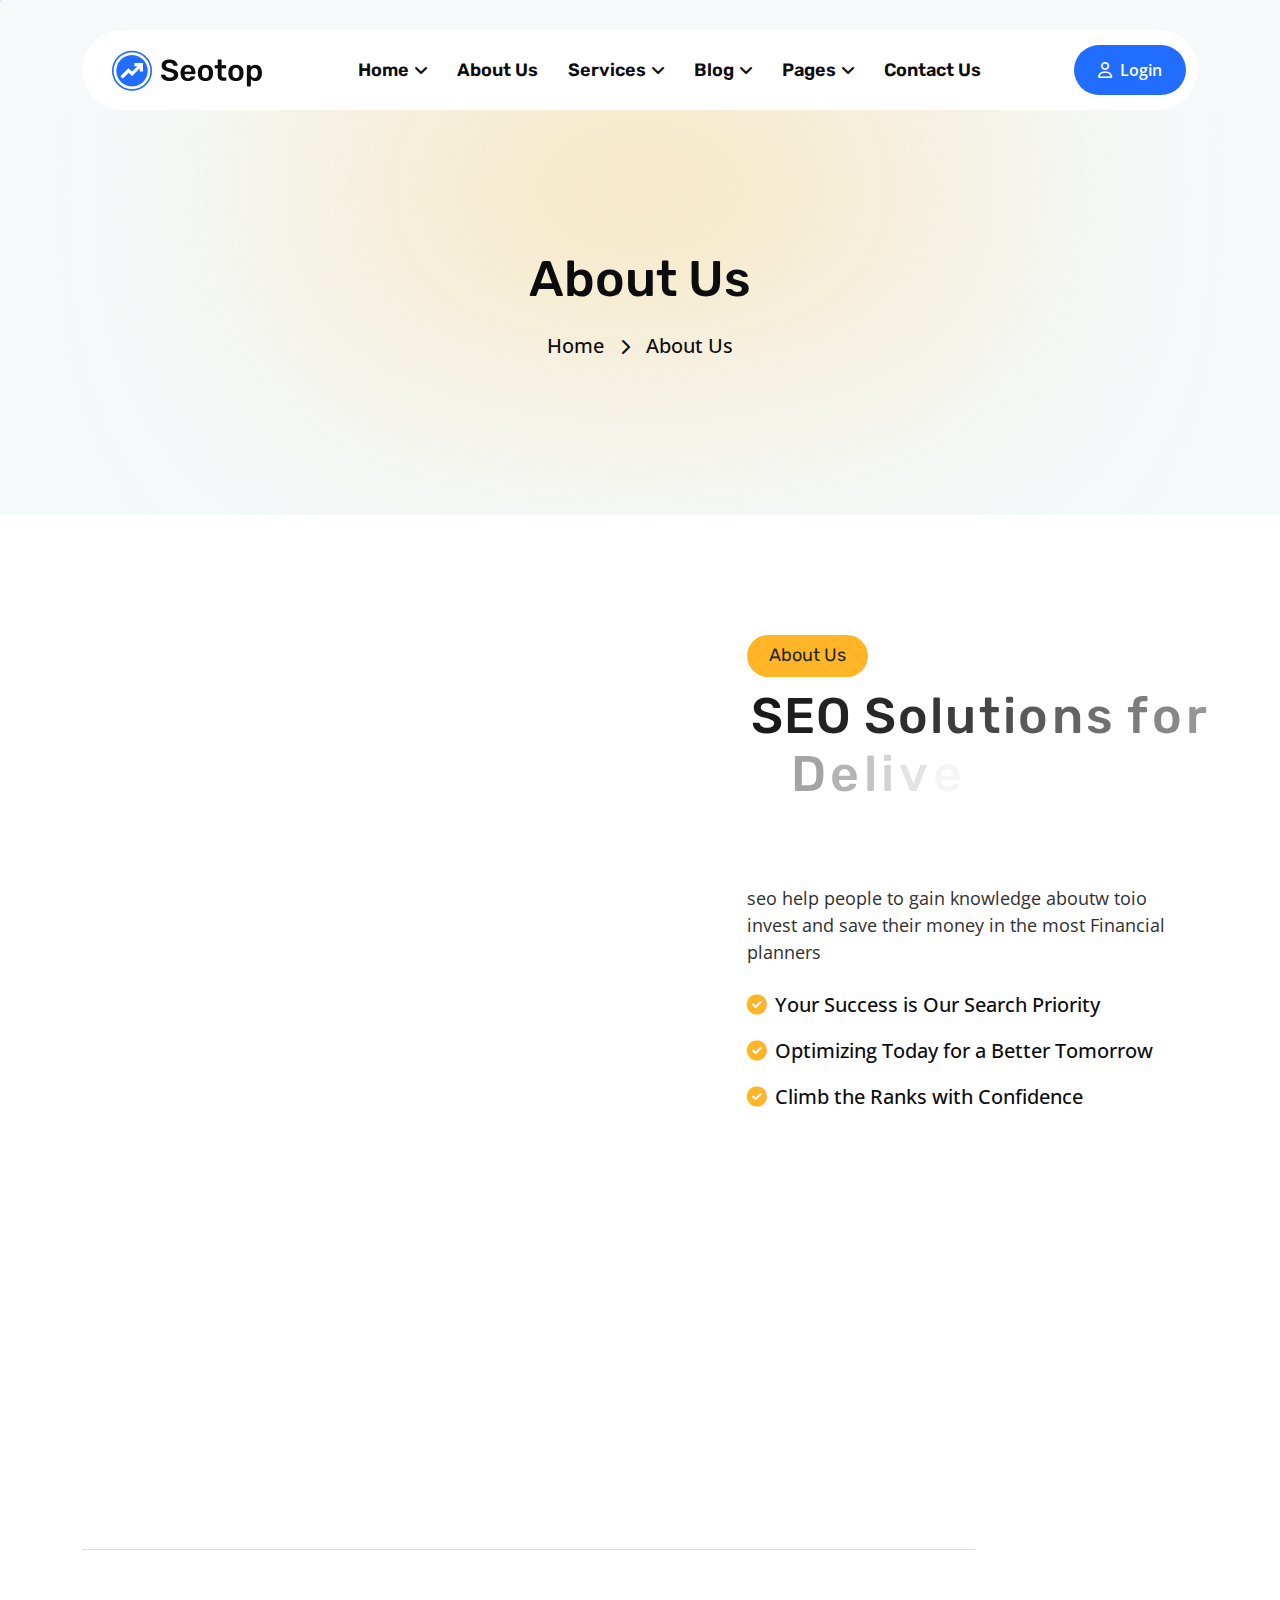
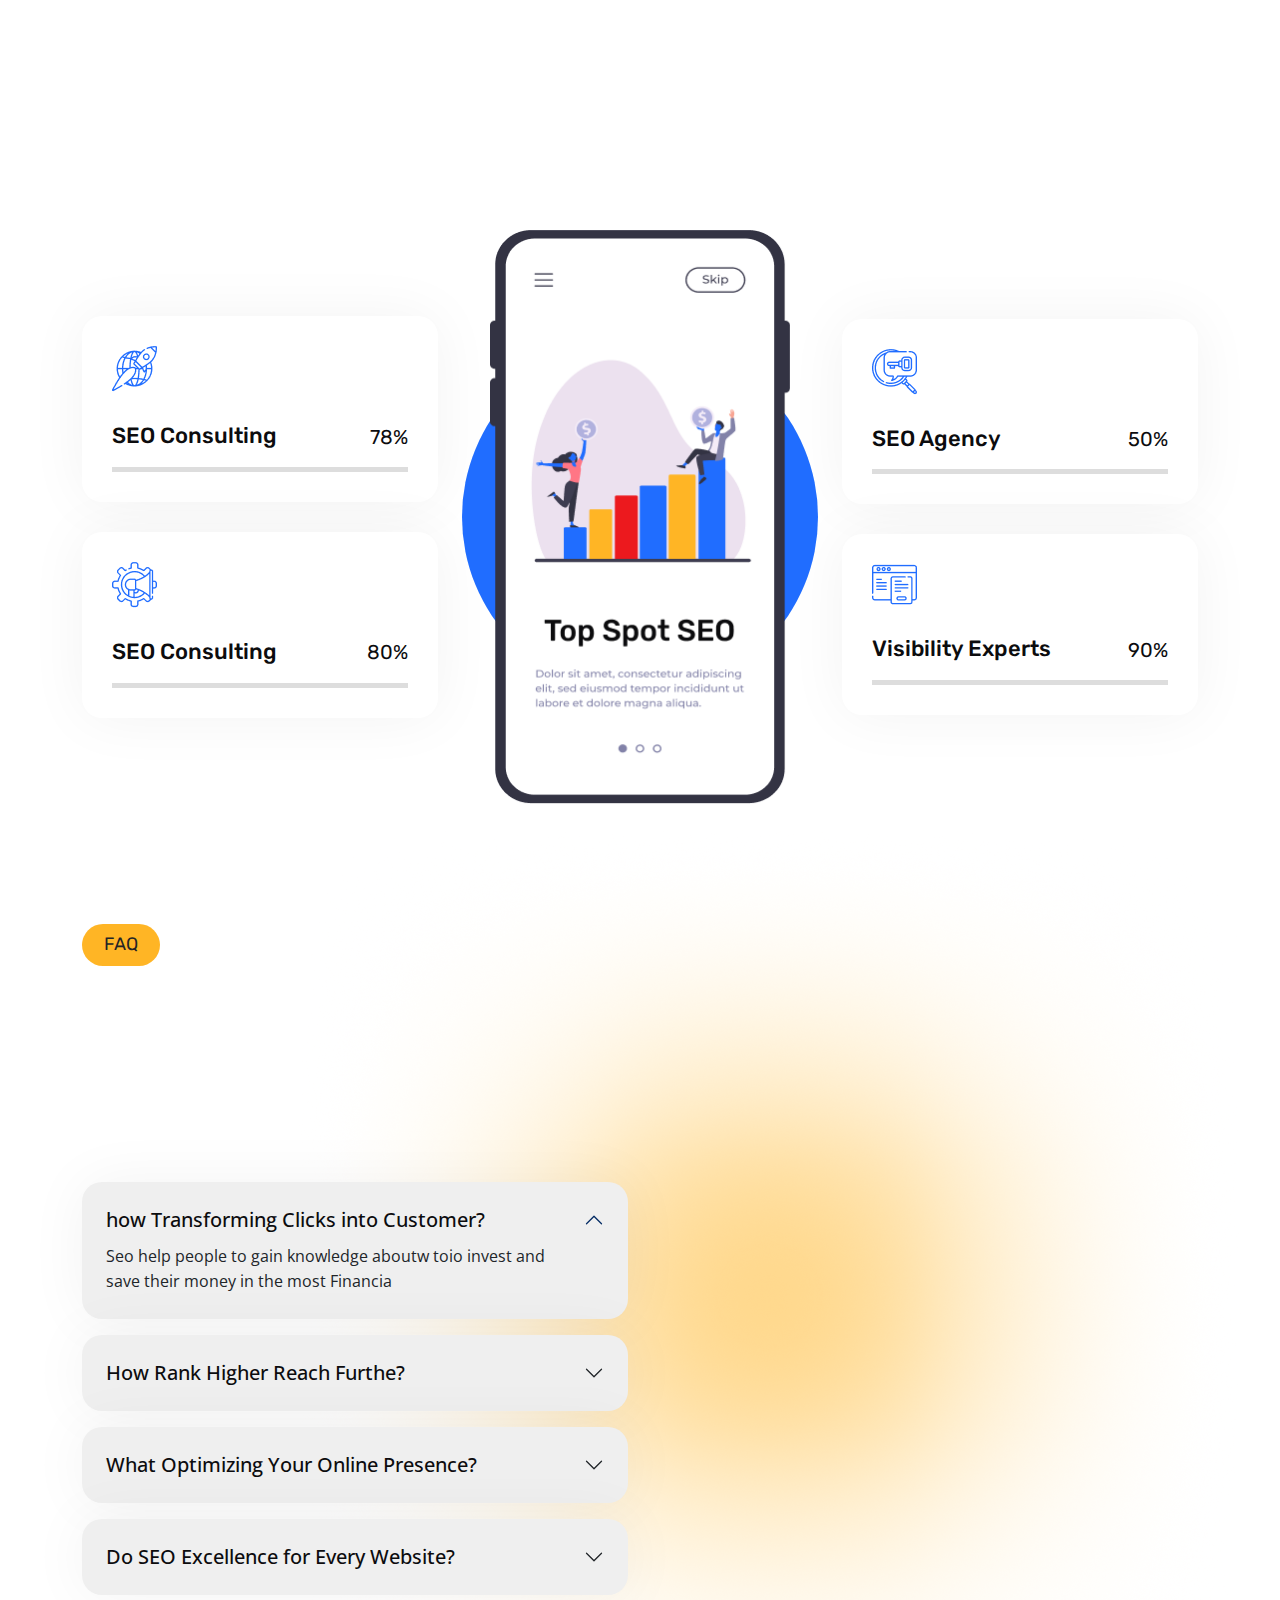
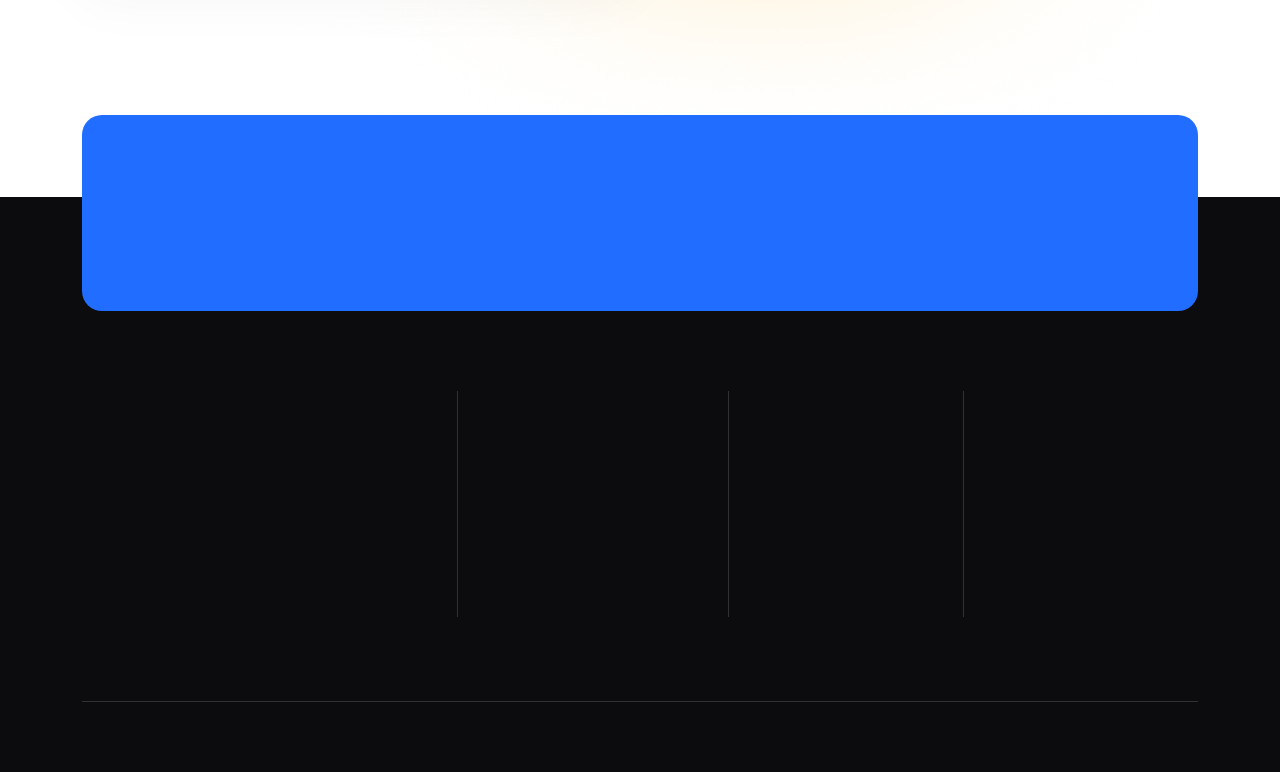
==== commit 6139ab0e: "blog-details_notdone" ====
--- a/about.html
+++ b/about.html
@@ -314,7 +314,7 @@
         <div class="container">
             <div class="row g-4 align-items-center flex-row-reverse">
                 <div class="col-lg-5">
-                    <ul class="about-content">
+                    <div class="about-content">
                         <div class="section-title mb-4">
                             <span class="cmn-tag p3-bg heading-font">About Us</span>
                             <h2 class="wow fadeInUp black visible-slowly-right" data-wow-delay=".3s">
@@ -338,14 +338,14 @@
                                 <i class="fa-solid fa-circle-check p3-clr"></i> Climb the Ranks with Confidence
                             </li>
                         </ul>
-                </div>
-                <div class="col-lg-6">
-                    <div class="about-thumb reveal-left">
-                        <img src="assets/img/about/about1.png" alt="img">
-                    </div>
-                </div>
-            </div>
-        </div>
+                    </div>
+                    <div class="col-lg-6">
+                        <div class="about-thumb reveal-left">
+                            <img src="assets/img/about/about1.png" alt="img">
+                        </div>
+                    </div>
+                </div>
+            </div>
         </div>
     </section>
 
@@ -357,32 +357,32 @@
                     <div class="icon p3-bg radius-circle d-center"><img src="assets/img/icon/solution.png" alt="img">
                     </div>
                     <div class="cont">
-                        <h4 class="black mb-2 visible-from-bottom"">Simple Solution</h4>
-                                <p class=" fs-six pra">seo help people to gain tom knowledge about</p>
+                        <h4 class="black mb-2 visible-from-bottom">Simple Solution</h4>
+                        <p class=" fs-six pra">seo help people to gain tom knowledge about</p>
                     </div>
                 </div>
                 <div class="category-item wow fadeInUp" data-wow-duration="1.2s">
                     <div class="icon p2-bg radius-circle d-center"><img src="assets/img/icon/supports.png" alt="img">
                     </div>
                     <div class="cont">
-                        <h4 class="black mb-2 visible-from-bottom"">24/7 Support</h4>
-                                <p class=" fs-six pra">seo help people to gain tom knowledge about</p>
+                        <h4 class="black mb-2 visible-from-bottom">24/7 Support</h4>
+                        <p class=" fs-six pra">seo help people to gain tom knowledge about</p>
                     </div>
                 </div>
                 <div class="category-item wow fadeInUp" data-wow-duration="1.5s">
                     <div class="icon p3-bg radius-circle d-center"><img src="assets/img/icon/management.png" alt="img">
                     </div>
                     <div class="cont">
-                        <h4 class="black mb-2 visible-from-bottom"">Full management</h4>
-                                <p class=" fs-six pra">seo help people to gain tom knowledge about</p>
+                        <h4 class="black mb-2 visible-from-bottom">Full management</h4>
+                        <p class=" fs-six pra">seo help people to gain tom knowledge about</p>
                     </div>
                 </div>
                 <div class="category-item wow fadeInUp" data-wow-duration="1.8s">
                     <div class="icon p1-bg radius-circle d-center"><img src="assets/img/icon/oriented.png" alt="img">
                     </div>
                     <div class="cont">
-                        <h4 class="black mb-2 visible-from-bottom"">Client Oriented</h4>
-                                <p class=" fs-six pra">seo help people to gain tom knowledge about</p>
+                        <h4 class="black mb-2 visible-from-bottom">Client Oriented</h4>
+                        <p class=" fs-six pra">seo help people to gain tom knowledge about</p>
                     </div>
                 </div>
             </div>
@@ -404,7 +404,8 @@
                                     <h5 class="black fw-normal progress-value">78%</h5>
                                 </div>
                                 <div class="bar-bg">
-                                    <div class="progress-bar" aria-valuenow="78"></div>
+                                    <div class="progress-bar" aria-valuenow="78" role="progressbar" aria-valuemin="0"
+                                        aria-valuemax="100"></div>
                                 </div>
                             </div>
                         </div>
@@ -416,7 +417,8 @@
                                     <h5 class="black fw-normal progress-value">80%</h5>
                                 </div>
                                 <div class="bar-bg">
-                                    <div class="progress-bar" aria-valuenow="80"></div>
+                                    <div class="progress-bar" aria-valuenow="80" role="progressbar" aria-valuemin="0"
+                                        aria-valuemax="100"></div>
                                 </div>
                             </div>
                         </div>
@@ -437,7 +439,8 @@
                                     <h5 class="black fw-normal progress-value">50%</h5>
                                 </div>
                                 <div class="bar-bg">
-                                    <div class="progress-bar" aria-valuenow="50"></div>
+                                    <div class="progress-bar" aria-valuenow="50" role="progressbar" aria-valuemin="0"
+                                        aria-valuemax="100"></div>
                                 </div>
                             </div>
                         </div>
@@ -449,7 +452,8 @@
                                     <h5 class="black fw-normal progress-value">90%</h5>
                                 </div>
                                 <div class="bar-bg">
-                                    <div class="progress-bar" aria-valuenow="90"></div>
+                                    <div class="progress-bar" aria-valuenow="90" role="progressbar" aria-valuemin="0"
+                                        aria-valuemax="100"></div>
                                 </div>
                             </div>
                         </div>
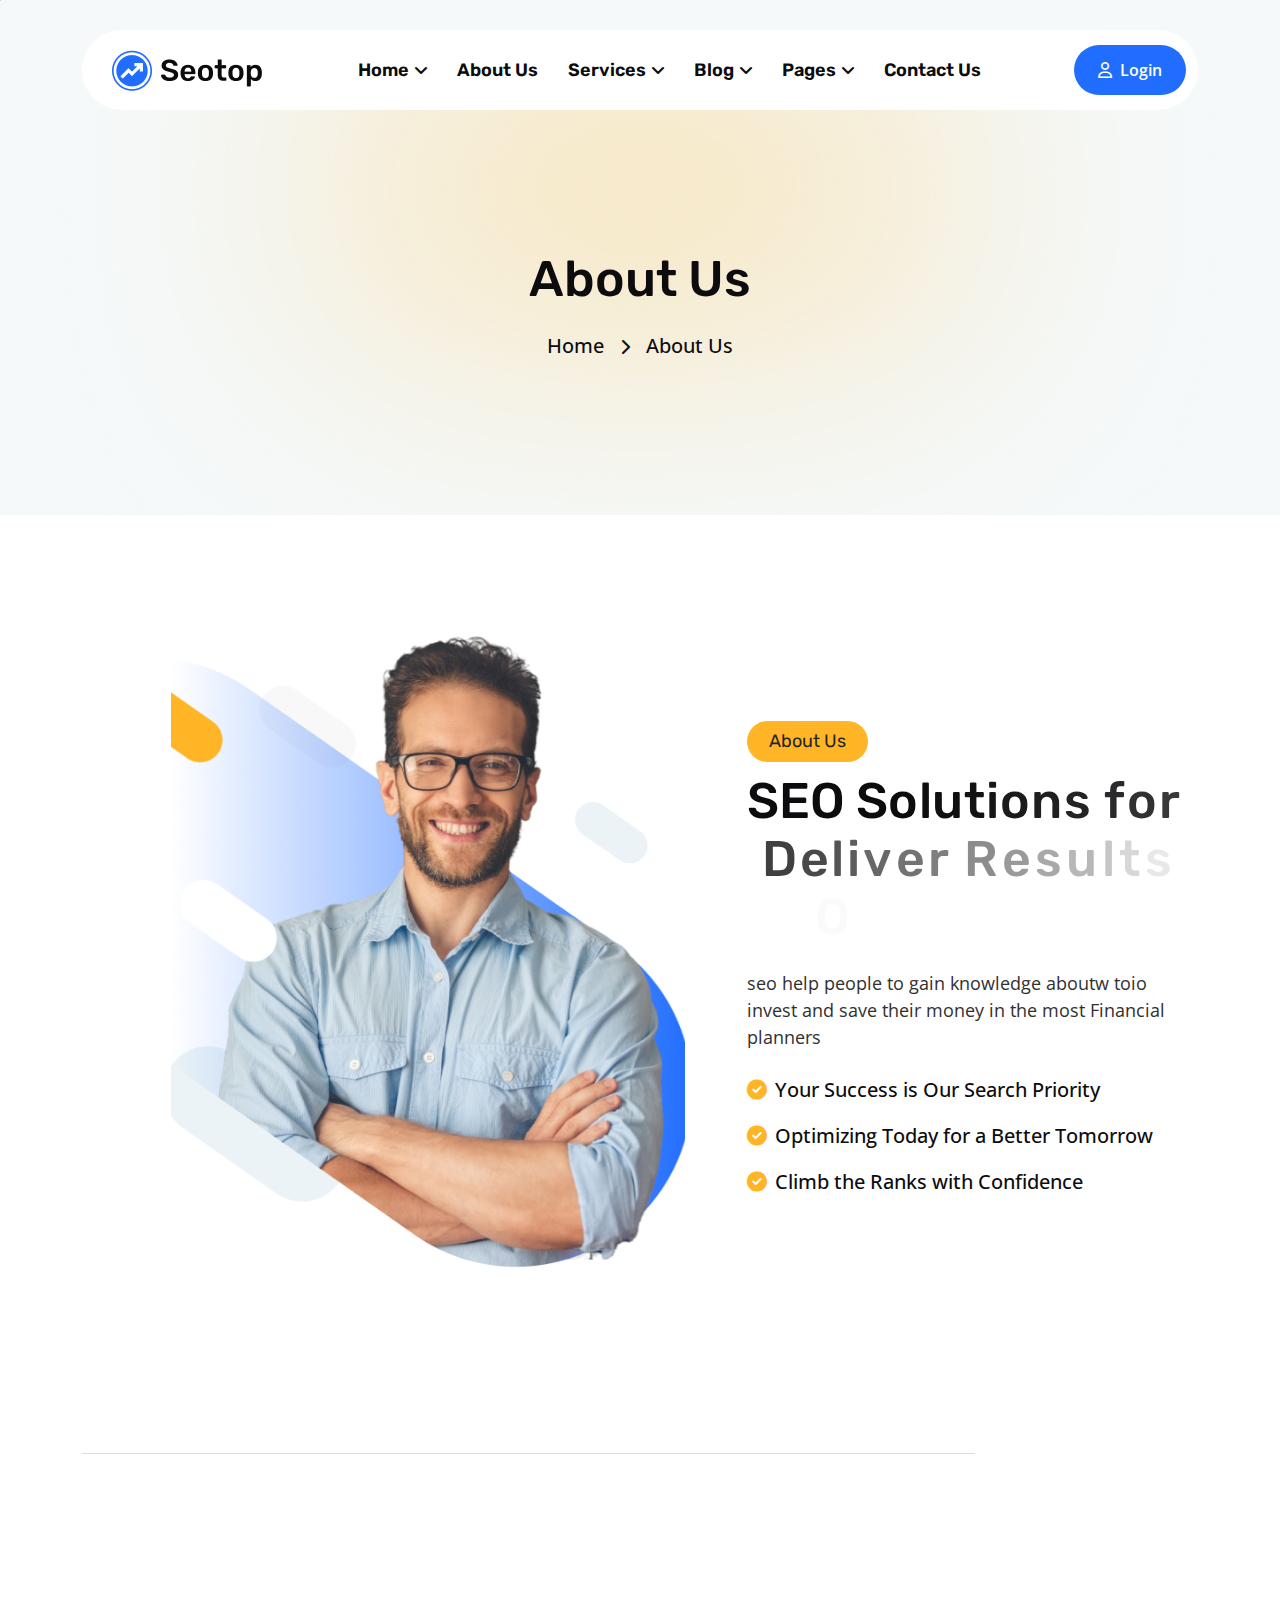
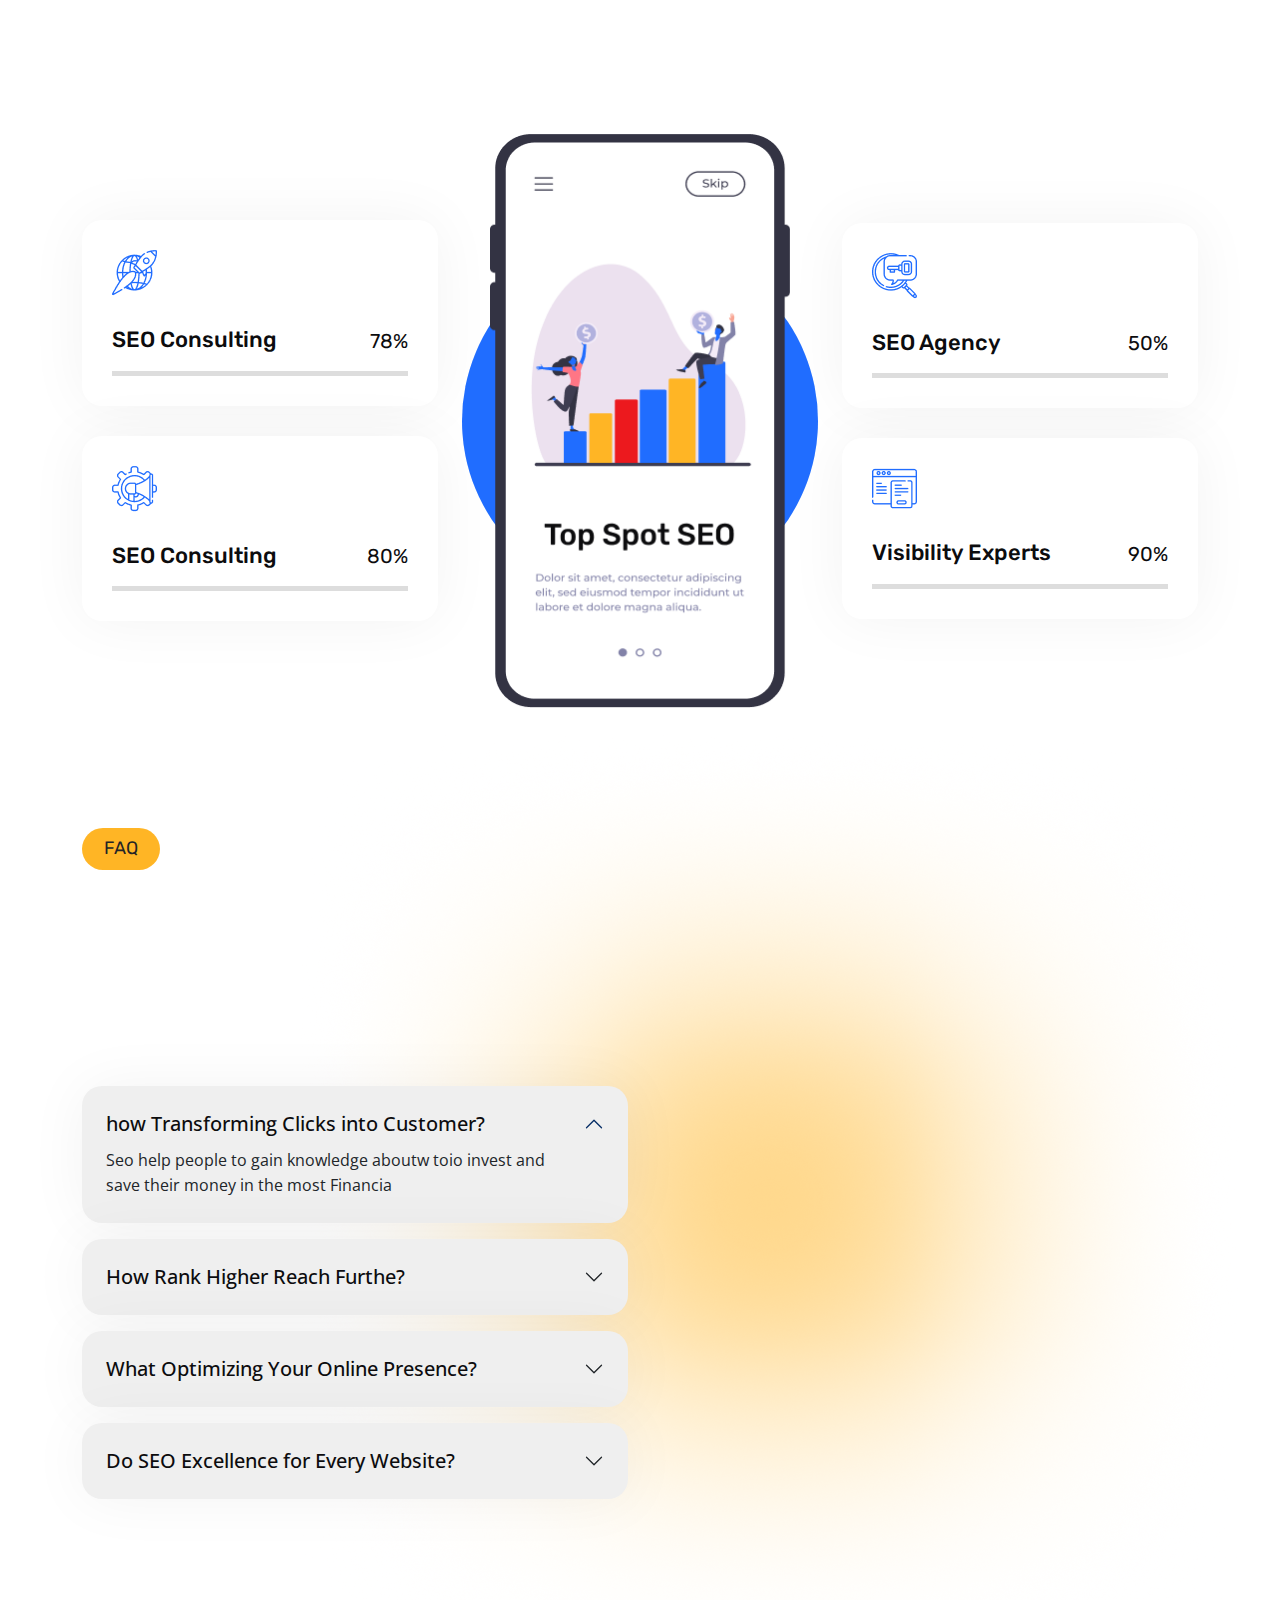
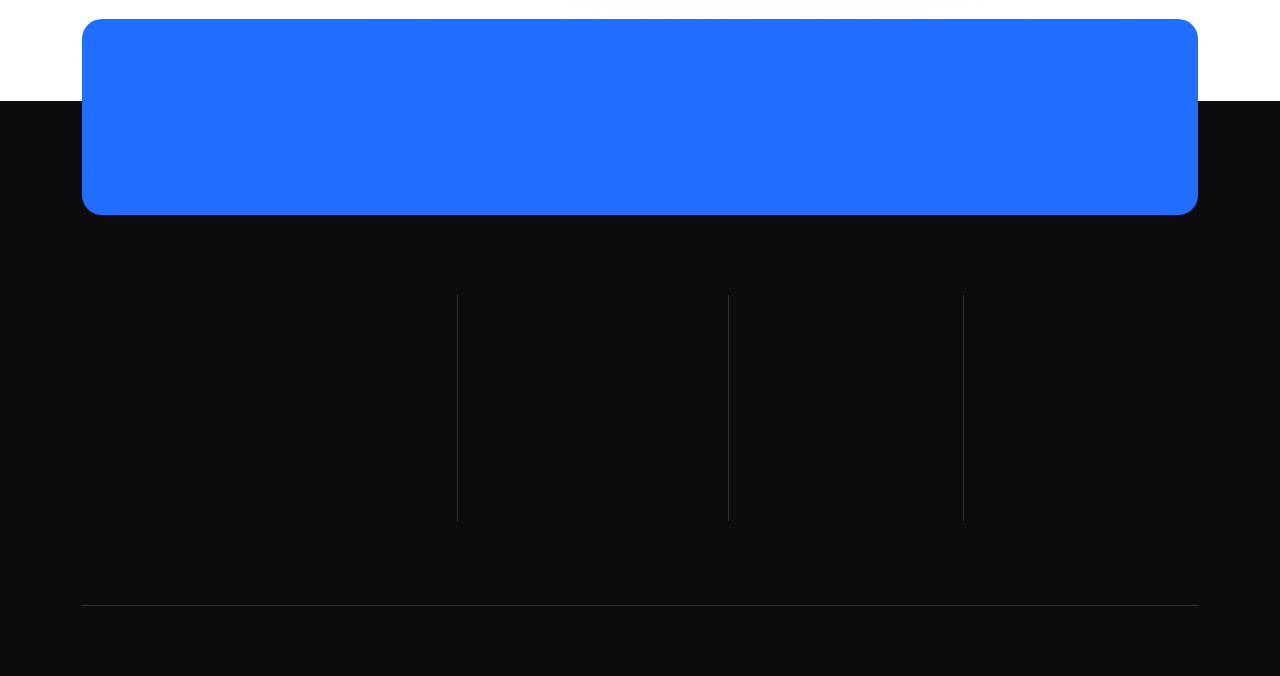
==== commit b9641db0: "blog-details" ====
--- a/about.html
+++ b/about.html
@@ -339,10 +339,10 @@
                             </li>
                         </ul>
                     </div>
-                    <div class="col-lg-6">
-                        <div class="about-thumb reveal-left">
-                            <img src="assets/img/about/about1.png" alt="img">
-                        </div>
+                </div>
+                <div class="col-lg-6">
+                    <div class="about-thumb reveal-left">
+                        <img src="assets/img/about/about1.png" alt="img">
                     </div>
                 </div>
             </div>
--- a/assets/css/main.css
+++ b/assets/css/main.css
@@ -1143,6 +1143,7 @@
   box-shadow: 0px 0px 60px 0px rgba(0, 0, 0, 0.05);
   padding: 40px 40px;
 }
+.contact-forms .nice-select,
 .contact-forms input,
 .contact-forms textarea {
   width: 100%;
@@ -2676,6 +2677,50 @@
 .mt-60 {
   margin-top: 55px;
 }
+@media (max-width: 1399px) {
+  .mt-60 {
+    margin-bottom: 45px;
+  }
+}
+@media (max-width: 1199px) {
+  .mt-60 {
+    margin-bottom: 38px;
+  }
+}
+@media (max-width: 991px) {
+  .mt-60 {
+    margin-bottom: 30px;
+  }
+}
+@media (max-width: 767px) {
+  .mt-60 {
+    margin-bottom: 24;
+  }
+}
+
+.mb-60 {
+  margin-bottom: 55px;
+}
+@media (max-width: 1399px) {
+  .mb-60 {
+    margin-bottom: 45px;
+  }
+}
+@media (max-width: 1199px) {
+  .mb-60 {
+    margin-bottom: 38px;
+  }
+}
+@media (max-width: 991px) {
+  .mb-60 {
+    margin-bottom: 30px;
+  }
+}
+@media (max-width: 767px) {
+  .mb-60 {
+    margin-bottom: 24;
+  }
+}
 
 .mb-40 {
   margin-bottom: 40px;
@@ -2688,6 +2733,20 @@
 @media (max-width: 991px) {
   .mb-40 {
     margin-bottom: 20px;
+  }
+}
+
+.mt-40 {
+  margin-top: 40px;
+}
+@media (max-width: 1199px) {
+  .mt-40 {
+    margin-top: 30px;
+  }
+}
+@media (max-width: 991px) {
+  .mt-40 {
+    margin-top: 20px;
   }
 }
 
@@ -3838,6 +3897,122 @@
   }
 }
 
+.lee-pragraph {
+  padding: 30px 30px;
+  border-radius: 20px;
+  background: #efefef;
+}
+@media (max-width: 1199px) {
+  .lee-pragraph {
+    padding: 20px 20px;
+  }
+}
+
+.tag-social-wrap {
+  border-top: 2px solid #ddd;
+  padding-top: 20px;
+}
+.tag-social-wrap .tags {
+  display: flex;
+  flex-wrap: wrap;
+  gap: 3px;
+}
+.tag-social-wrap .tags li a {
+  display: inline-block;
+  border: 1px solid #ddd;
+  padding: 5px 10px;
+  color: var(--text);
+  font-size: 18px;
+  border-radius: 100px;
+  transition: all 0.4s;
+}
+.tag-social-wrap .tags li a:hover {
+  background: var(--p1-clr);
+  color: var(--white);
+  border-color: #ddd;
+}
+.tag-social-wrap .social-wrapper {
+  gap: 10px;
+}
+.tag-social-wrap .social-wrapper a {
+  border-radius: 20px;
+  border: 2px solid #ddd;
+  background: var(--white);
+}
+.tag-social-wrap .social-wrapper a i {
+  color: var(--p1-clr);
+  transition: all 0.4s;
+}
+.tag-social-wrap .social-wrapper a:hover {
+  background: var(--p1-clr);
+  border-color: var(--p1-clr);
+}
+.tag-social-wrap .social-wrapper a:hover i {
+  color: var(--white);
+}
+
+.blog-details-reply-area {
+  gap: 30px;
+}
+.blog-details-reply-area .blog-reply-box {
+  border-radius: 20px;
+  border: 2px solid #ddd;
+  background: var(--white);
+  padding: 40px;
+}
+.blog-details-reply-area .blog-reply-box button {
+  padding: 10px 24px;
+  border-radius: 5px;
+  border: 1px solid #ddd;
+  font-size: 18px;
+  font-weight: 600;
+  color: #0c0c0e;
+  transition: all 0.4s;
+}
+.blog-details-reply-area .blog-reply-box button:hover {
+  background: var(--p1-clr);
+  border-color: var(--p1-clr);
+  color: var(--white);
+}
+@media (max-width: 575px) {
+  .blog-details-reply-area {
+    gap: 20px;
+  }
+  .blog-details-reply-area .blog-reply-box {
+    padding: 18px;
+  }
+  .blog-details-reply-area .blog-reply-box button {
+    padding: 7px 18px;
+  }
+}
+
+.blog-form {
+  background: transparent;
+  box-shadow: none;
+}
+.blog-form input,
+.blog-form textarea {
+  background: var(--white);
+  border-width: 1px;
+}
+.blog-form .nice-select {
+  border: 1px solid #ddd;
+}
+.blog-form .nice-select .list {
+  right: 0;
+  background: #fff;
+}
+.blog-form .nice-select .list li {
+  background-color: rgba(221, 221, 221, 0.337254902);
+  border: 0.5px solid #ddd;
+  padding: 7px 8px;
+  color: #000;
+}
+.blog-form .nice-select::after {
+  right: 22px;
+  top: 22px;
+}
+
 .preloader {
   align-items: center;
   cursor: default;
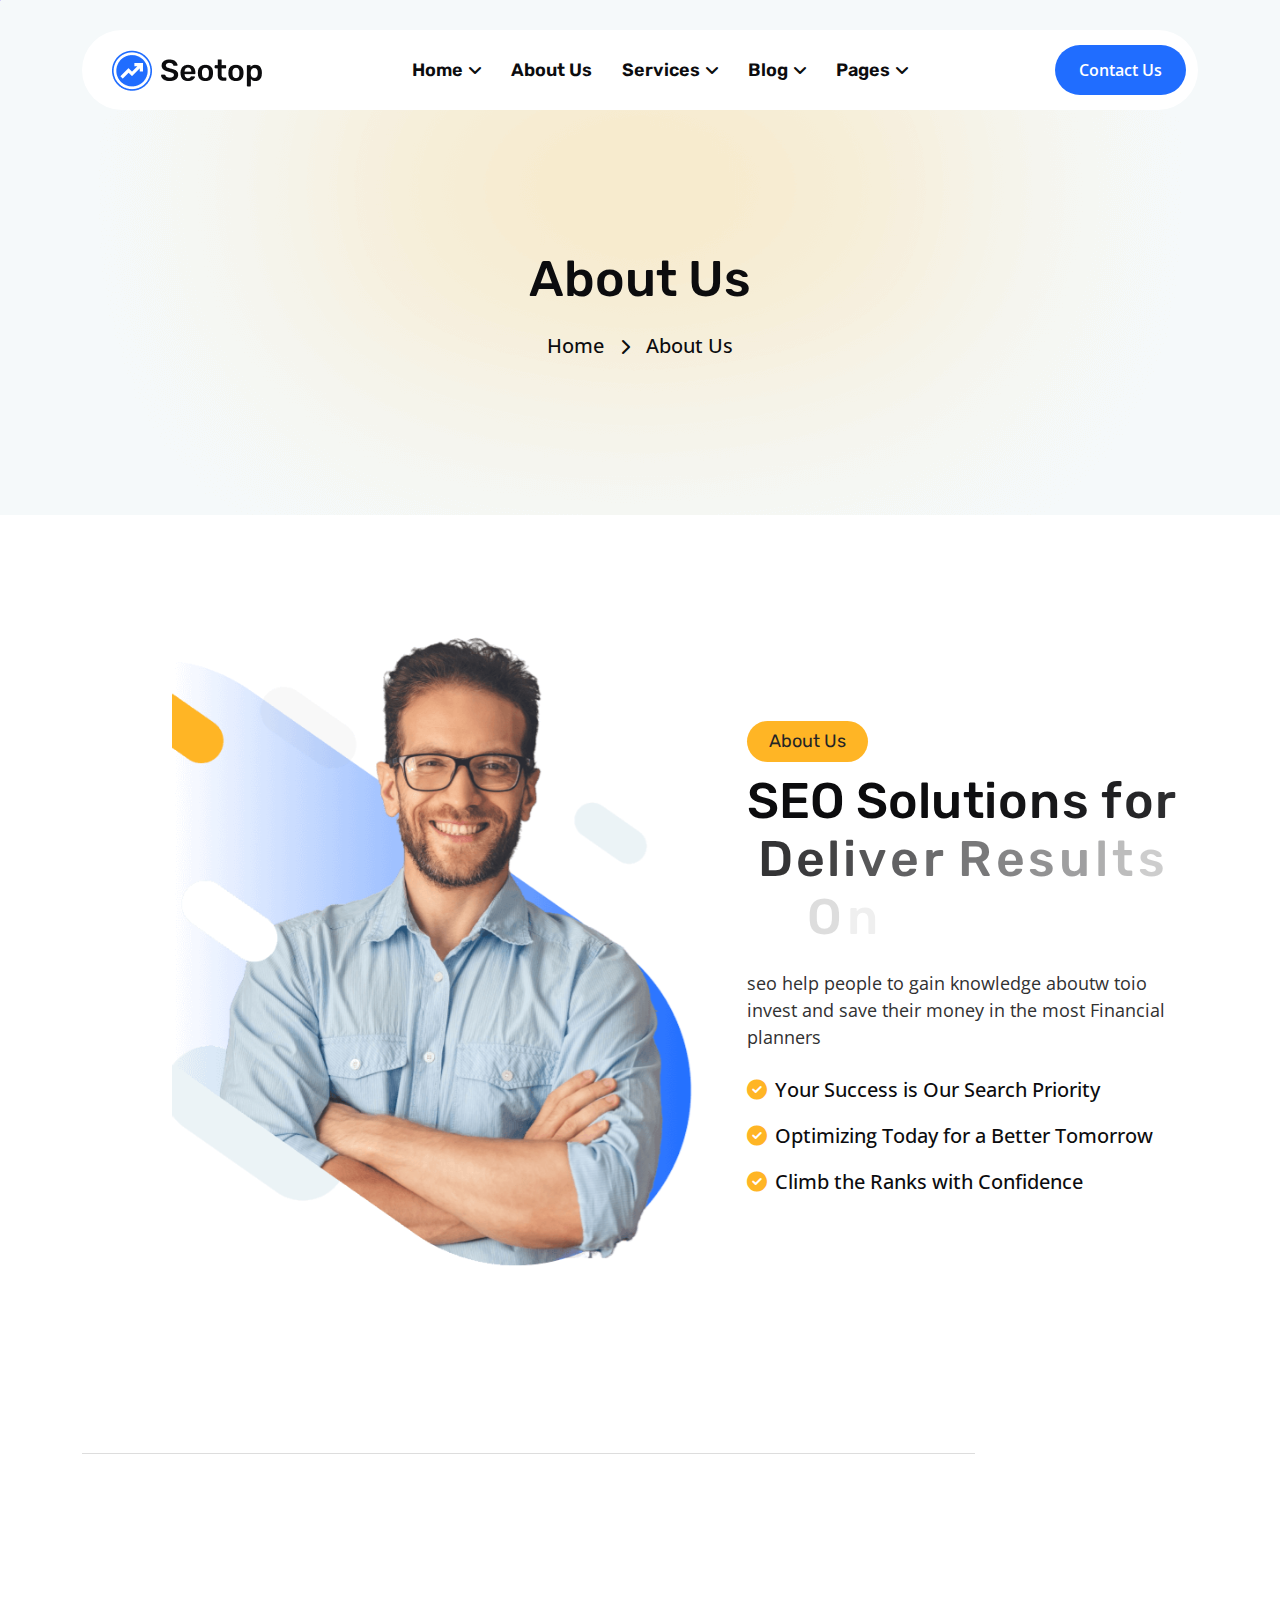
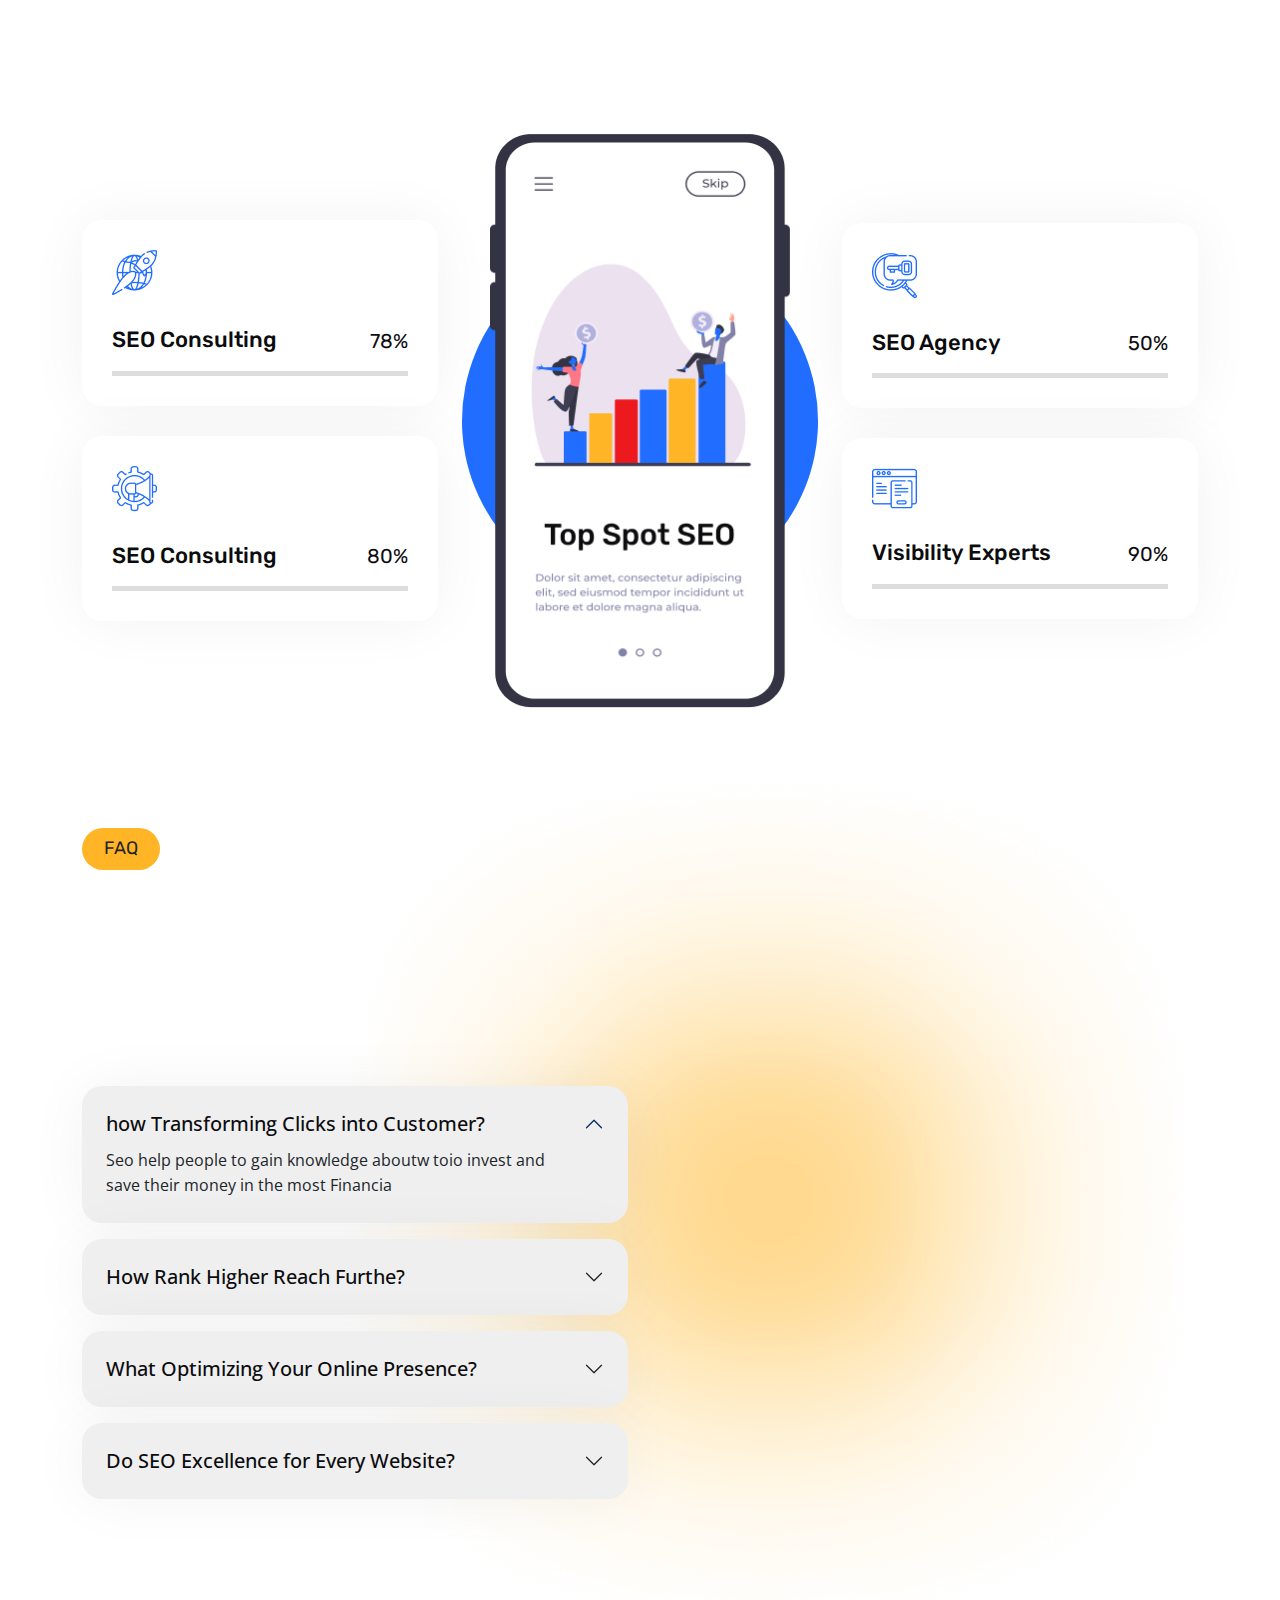
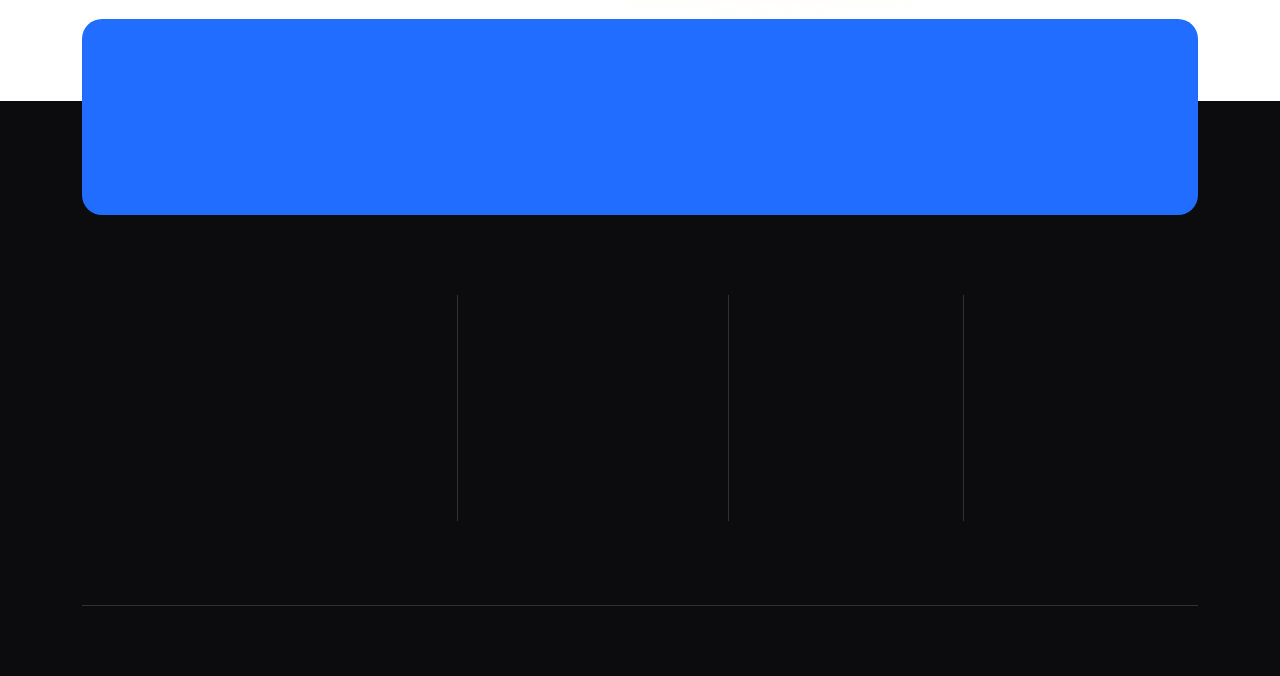
==== commit 13c62da1: "done" ====
--- a/about.html
+++ b/about.html
@@ -256,9 +256,7 @@
                                                 <li><a href="pricing.html">Pricing</a></li>
                                             </ul>
                                         </li>
-                                        <li>
-                                            <a href="contact.html">Contact Us</a>
-                                        </li>
+
                                     </ul>
                                 </nav>
                             </div>
@@ -268,8 +266,7 @@
                         <div class="header-btn d-xl-none d-block">
                             <a href="contact.html"
                                 class="common-btn box-style first-box d-inline-flex justify-content-center align-items-center gap-xxl-2 gap-2 fs18 fw-semibold white overflow-hidden p1-bg rounded100 wow fadeInRight">
-                                <i class="fa-regular fa-user last"></i>
-                                Login
+                                Contact
                             </a>
                         </div>
                         <div class="header__hamburger d-xl-none my-auto">
@@ -281,8 +278,7 @@
                     <div class="header-btn d-xl-block d-none">
                         <a href="contact.html"
                             class="common-btn box-style first-box d-inline-flex justify-content-center align-items-center gap-xxl-2 gap-2 fs18 fw-semibold white overflow-hidden p1-bg rounded100">
-                            <i class="fa-regular fa-user last"></i>
-                            Login
+                            Contact Us
                         </a>
                     </div>
                 </div>
@@ -664,7 +660,7 @@
                 <div class="widgets-line"></div>
                 <div class="single-footer-widget style-margin wow fadeInUp" data-wow-delay="0.7s">
                     <div class="widget-head">
-                        <h3 class="p3-clr">Contact</h3>
+                        <h3 class="text-white">Contact</h3>
                     </div>
                     <ul class="footer-info">
                         <li><a href="#">+880 123 45 67 89</a></li>
--- a/assets/css/main.css
+++ b/assets/css/main.css
@@ -4353,6 +4353,10 @@
     transform: rotate(360deg);
   }
 }
+.pricing-gra {
+  background: #efefef;
+}
+
 .agency-inner {
   display: flex;
   flex-direction: column;
